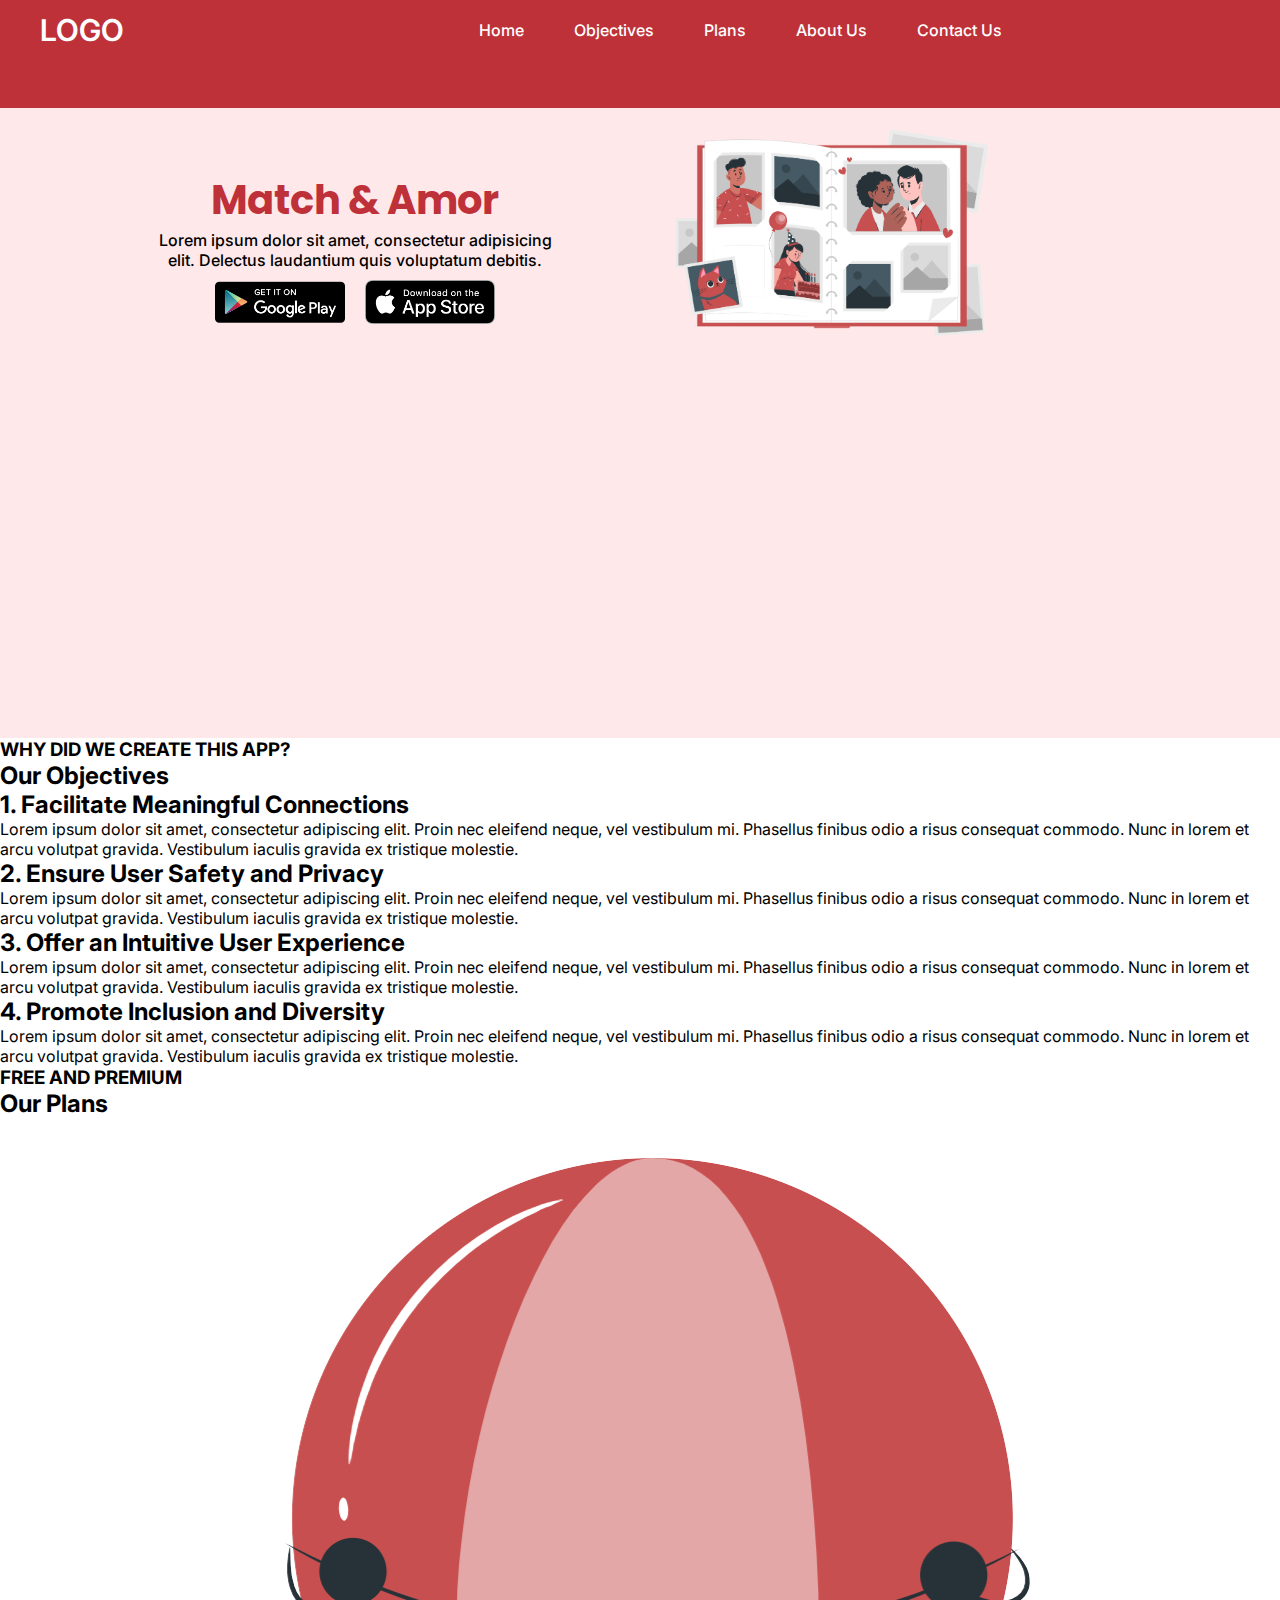
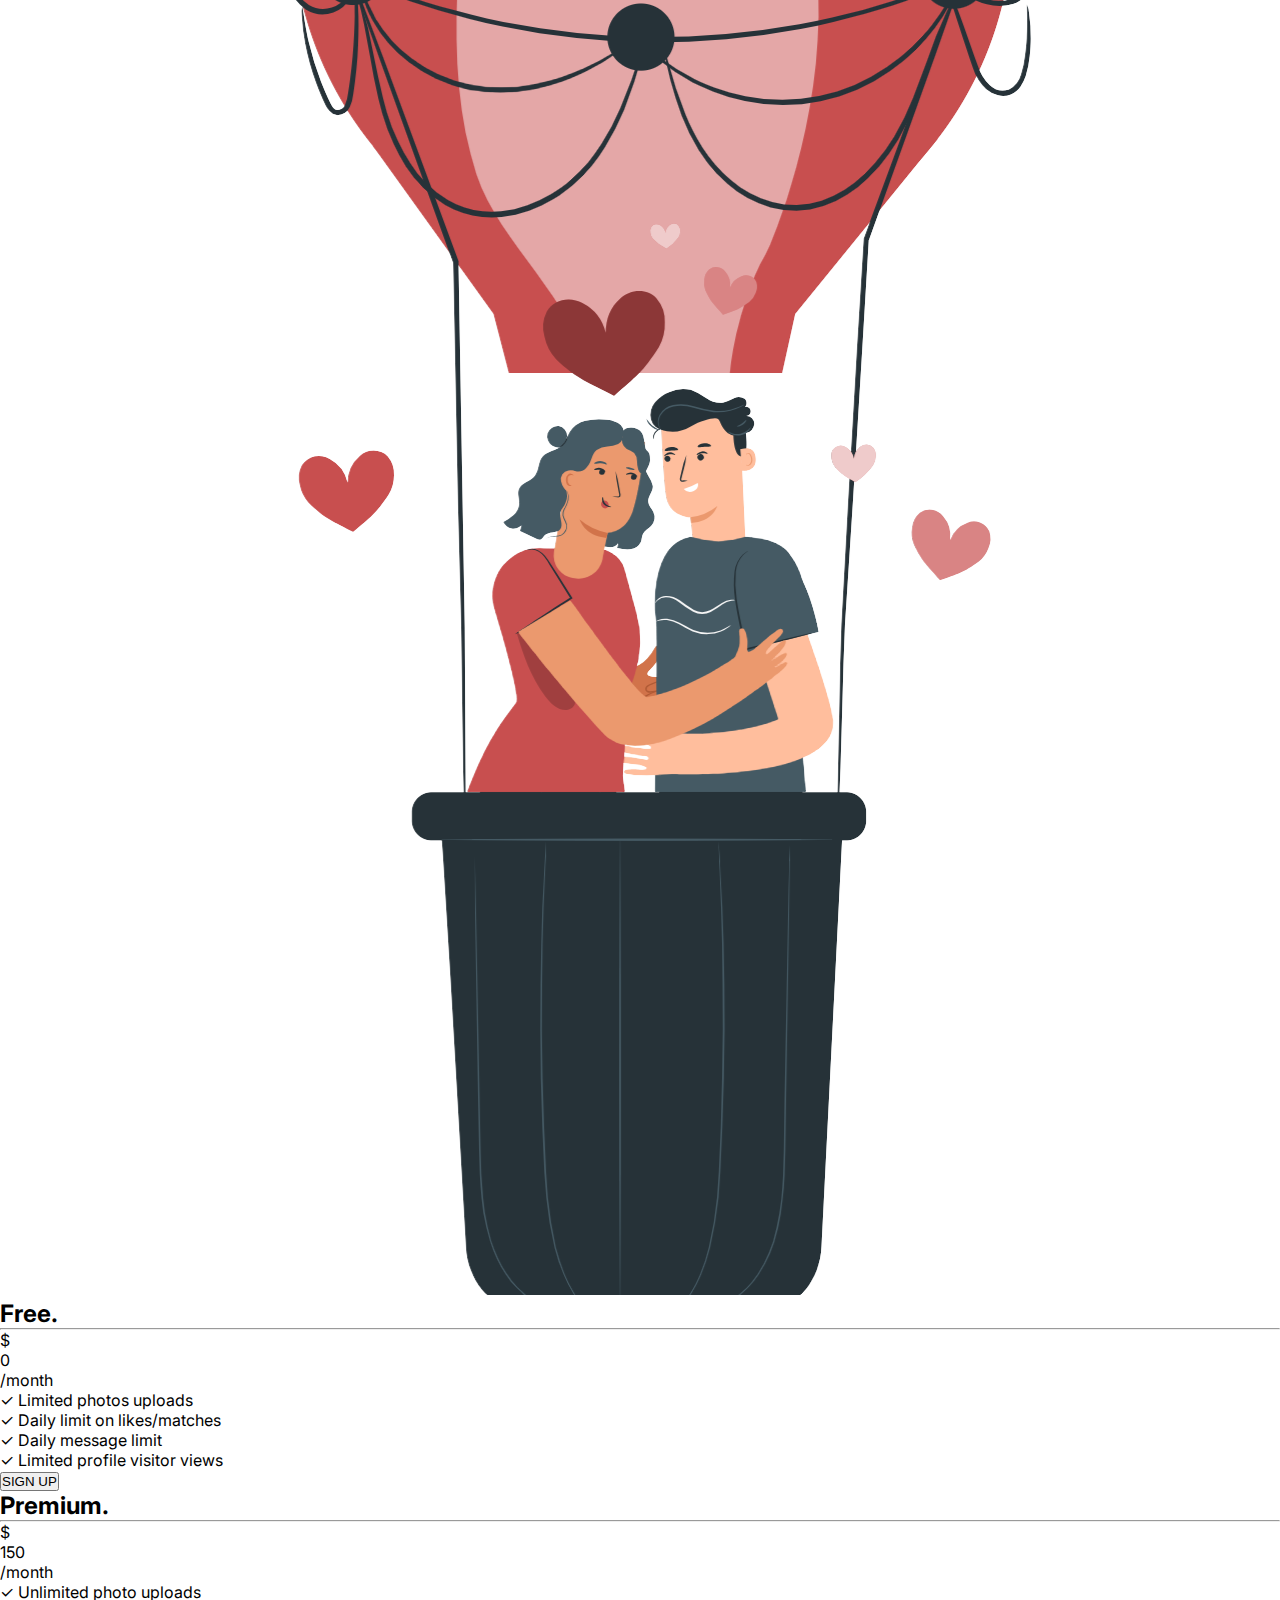
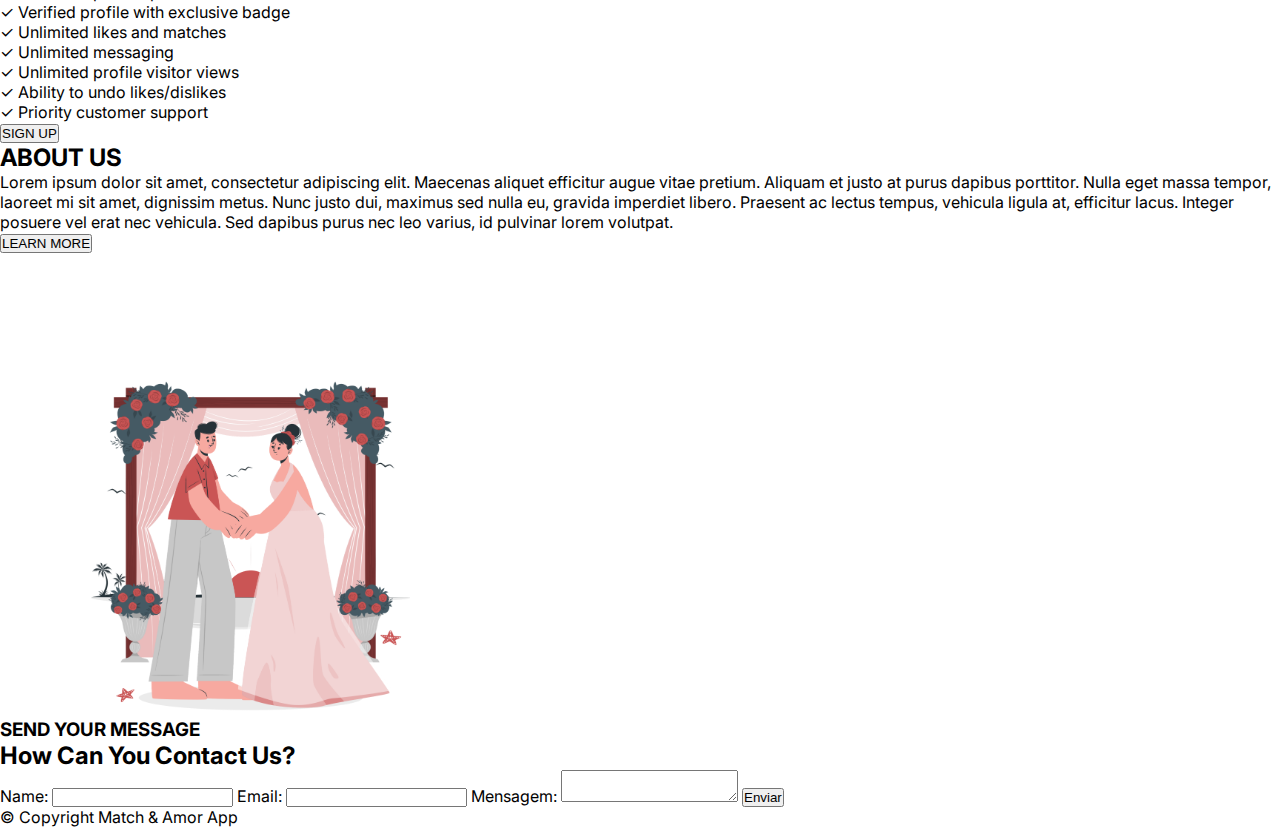
==== indexofc.html @ 64251217 "first commit" ====
<!DOCTYPE html>
<html lang="en">
<head>
    <meta charset="UTF-8">
    <meta name="viewport" content="width=device-width, initial-scale=1.0">
    <link rel="stylesheet" href="styleofc.css">
    <title>Match & Amor Website App</title>
</head>
<body>
    <header>
        <nav>
            <a class="logo" href="#">LOGO</a>

            <div class="nav-menu">
                <ul>
                    <li><a href="#home">Home</a></li>
                    <li><a href="#objectives">Objectives</a></li>
                    <li><a href="#plans">Plans</a></li>
                    <li><a href="#about">About Us</a></li>
                    <li><a href="#contact">Contact Us</a></li>
                </ul>
            </div>
        </nav>
    </header>

    <main>
        <section id="home">
            <div class="container-home">
                <div class="home-box">
                    <div class="box-left">
                        <h1>Match & Amor</h1>
                        <p>Lorem ipsum dolor sit amet, consectetur adipisicing elit. Delectus laudantium quis voluptatum debitis.</p>
                        <div class="container-stores">
                            <img src="assets/512x512.png">
                            <img src="assets/ios.png">
                        </div>
                    </div>
                    <div class="img-right">
                        <img src="assets/Photo album-cuate.png">
                    </div>
                </div>
            </div>
        </section>

        <section id="objectives">
            <div class="title-section">
                <h3>WHY DID WE CREATE THIS APP?</h3>
                <h2>Our Objectives</h2>
            </div>

            <div class="container-objectives">
                <div class="box">
                    <div class="box-objective">
                        <h2>1. Facilitate Meaningful Connections</h2>
                        <p>Lorem ipsum dolor sit amet, consectetur adipiscing elit. Proin nec eleifend neque, vel vestibulum mi. Phasellus finibus odio a risus consequat commodo. Nunc in lorem et arcu volutpat gravida. Vestibulum iaculis gravida ex tristique molestie.</p>
                    </div>
                    <div class="box">
                        <h2>2. Ensure User Safety and Privacy</h2>
                        <p>Lorem ipsum dolor sit amet, consectetur adipiscing elit. Proin nec eleifend neque, vel vestibulum mi. Phasellus finibus odio a risus consequat commodo. Nunc in lorem et arcu volutpat gravida. Vestibulum iaculis gravida ex tristique molestie.
                        </p>
                    </div>
                </div>
                <div class="box">
                    <div class="box-objctv">
                        <h2>3. Offer an Intuitive User Experience</h2>
                        <p>Lorem ipsum dolor sit amet, consectetur adipiscing elit. Proin nec eleifend neque, vel vestibulum mi. Phasellus finibus odio a risus consequat commodo. Nunc in lorem et arcu volutpat gravida. Vestibulum iaculis gravida ex tristique molestie.</p>
                    </div>
                    <div class="box">
                        <h2>4. Promote Inclusion and Diversity</h2>
                        <p>Lorem ipsum dolor sit amet, consectetur adipiscing elit. Proin nec eleifend neque, vel vestibulum mi. Phasellus finibus odio a risus consequat commodo. Nunc in lorem et arcu volutpat gravida. Vestibulum iaculis gravida ex tristique molestie.</p>
                    </div>
                </div>
            </div>
        </section>

        <section id="plans">
            <div class="title-section">
                <h3>FREE AND PREMIUM</h3>
                <h2>Our Plans</h2>
            </div>

            <img src="assets/Love is in the air-pana.png">

            <div class="container-plans">
                <div class="plan">
                    <h2>Free.</h2>
                    <hr>

                    <div class="plan-price">
                        <p>$</p>
                        <p>0</p>
                        <p>/month</p>
                    </div>

                    <div class="plan-benefits">
                        <p><span>✓ </span>Limited photos uploads</p>
                        <p><span>✓ </span>Daily limit on likes/matches</p>
                        <p><span>✓ </span>Daily message limit</p>
                        <p><span>✓ </span>Limited profile visitor views</p>
                    </div>

                    <button type="submit">SIGN UP</button>
                </div>

                <div class="plan">
                    <h2>Premium.</h2>
                    <hr>

                    <div class="plan-price">
                        <p>$</p>
                        <p>150</p>
                        <p>/month</p>
                    </div>

                    <div class="plan-benefits">
                        <p><span>✓ </span>Unlimited photo uploads</p>
                        <p><span>✓ </span>Verified profile with exclusive badge</p>
                        <p><span>✓ </span>Unlimited likes and matches</p>
                        <p><span>✓ </span>Unlimited messaging</p>
                        <p><span>✓ </span>Unlimited profile visitor views</p>
                        <p><span>✓ </span>Ability to undo likes/dislikes</p>
                        <p><span>✓ </span>Priority customer support</p>
                    </div>

                    <button type="submit">SIGN UP</button>
                </div>
            </div>
        </section>

        <section id="about">
            <div class="box-leff">
                <h2>ABOUT US</h2>
                <p>Lorem ipsum dolor sit amet, consectetur adipiscing elit. Maecenas aliquet efficitur augue vitae pretium. Aliquam et justo at purus dapibus porttitor. Nulla eget massa tempor, laoreet mi sit amet, dignissim metus. Nunc justo dui, maximus sed nulla eu, gravida imperdiet libero. Praesent ac lectus tempus, vehicula ligula at, efficitur lacus. Integer posuere vel erat nec vehicula. Sed dapibus purus nec leo varius, id pulvinar lorem volutpat.</p>
                <button type="submit">LEARN MORE</button>
            </div>

            <div class="img-right">
                <img src="assets/Beach wedding-cuate.png">
            </div>
        </section>

        <section id="contact">
            <div class="title-section">
                <h3>SEND YOUR MESSAGE</h3>
                <h2>How Can You Contact Us?</h2>
            </div>

            <div class="container-form">
                <form>
                    <label for="name">Name:</label>
                    <input type="text" id="name" name="name" required>
                    <label for="email">Email:</label>
                    <input type="email" id="email" name="email" required>
                    <label for="message">Mensagem:</label>
                    <textarea id="message" name="message" required></textarea>
                    <button type="submit">Enviar</button>
                </form>
            </div>
        </section>
    </main>

    <footer>
        <p>© Copyright Match & Amor App</p>
    </footer>

    <script src="script.js"></script>
</body>
</html>
---- styleofc.css ----
@import url(https://fonts.googleapis.com/css?family=Poppins:100,100italic,200,200italic,300,300italic,regular,italic,500,500italic,600,600italic,700,700italic,800,800italic,900,900italic);
@import url(https://fonts.googleapis.com/css?family=Inter:100,200,300,regular,500,600,700,800,900);

:root {
    --destaque: #BE3139;
    --background-white: #fff;
    --background-red-soft: #FFE8EA;
    --input: #F5F5F5;
}

* {
    margin: 0;
    padding: 0;
    box-sizing: border-box;
    scroll-behavior: smooth;
    list-style: none;
    text-decoration: none;
}

body {
    background: var(--background-white);
    font-family: "Inter", sans-serif;
}

/* MENU*/
header {
    position: fixed;
    width: 100%;
    background: var(--destaque);
}

nav {
    display: flex;
    height: 12vh;
}

nav > .logo, nav > .logo:link, nav > .logo:visited {
    font-size: 30px;
    font-weight: 600;
    color: #fff;
    position: relative;
    margin-top: 12px;
    margin-left: 40px;
}

.nav-menu {
    margin-left: 350px;
    margin-top: 20px;
}

.nav-menu > ul {
    display: flex;
    gap: 40px;
}

.nav-menu > ul > li > a {
    position: relative;
    font-size: 16px;
    font-weight: 500;
    color: white;
    padding: 0 5px;
}

.nav-menu > ul > li > a::after{
    content: "";
    width: 0;
    height: 3px;
    background: var(--background-white);
    position: absolute;
    bottom: -4px;
    left: 0;
    transition: 0.5s;
    border-radius: 5PX;
}

.nav-menu > ul > li > a:hover::after{
    width: 100%;
}


/* HOME */
.container-home {
    background: var(--background-red-soft);
    height: 82vh;
}

.home-box {
    display: flex;
    gap: 20px;
    align-items: center;
}

.box-left {
    width: 560px;
    padding: 150px 0 0 150px;
}

.box-left h1 {
    font-family: "Poppins", sans-serif;
    font-size: 40px;
    color: var(--destaque);
    text-align: center;
}

.box-left > p {
    font-size: 16px;
    font-weight: 500;
    text-align: center;
}

.container-stores {
    display: flex;
    align-items: center;
    justify-content: center;
    margin-top: 10px;
    gap: 20px;
}

.container-stores > img {
    width: 130px;
    align-items: center;
    justify-content: center;
}

.img-right {
    padding: 125px 0 0 90px;
}

.img-right > img {
    width: 320px;
}

/* OBJECTIVES */
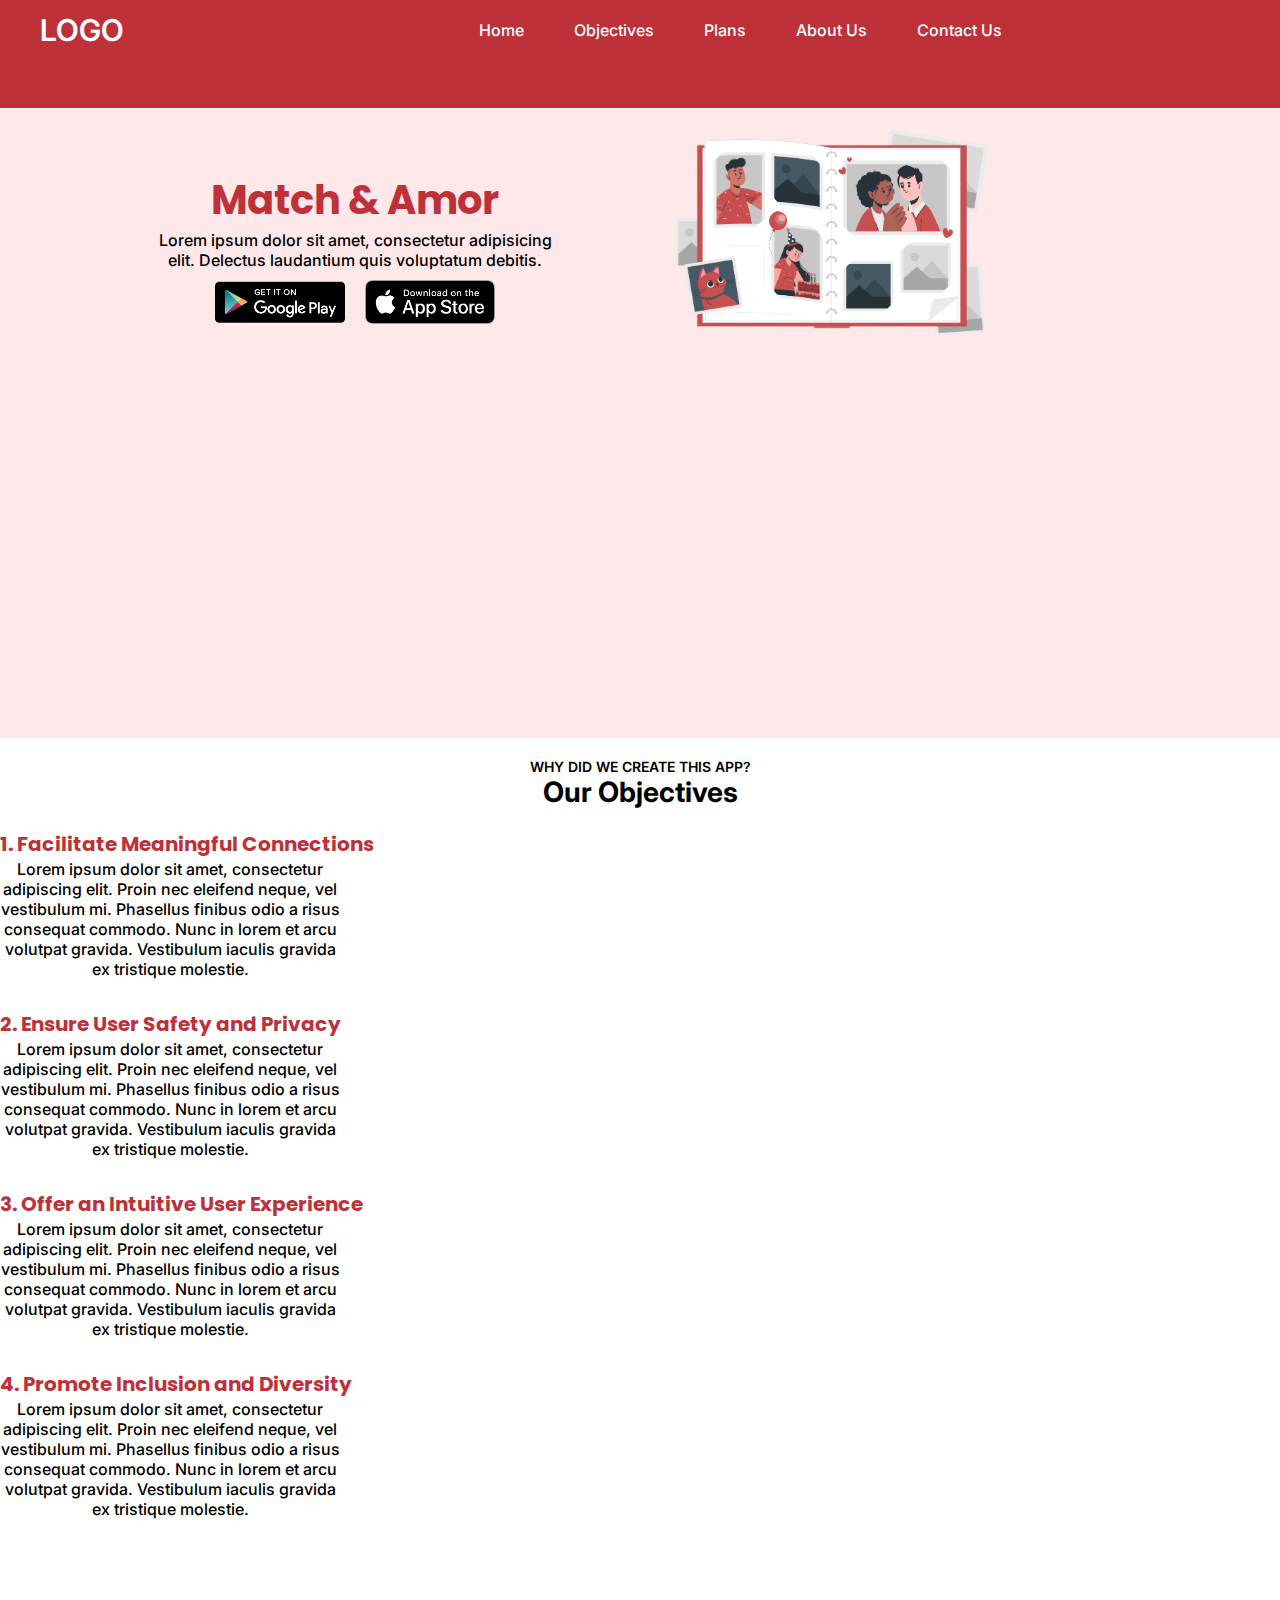
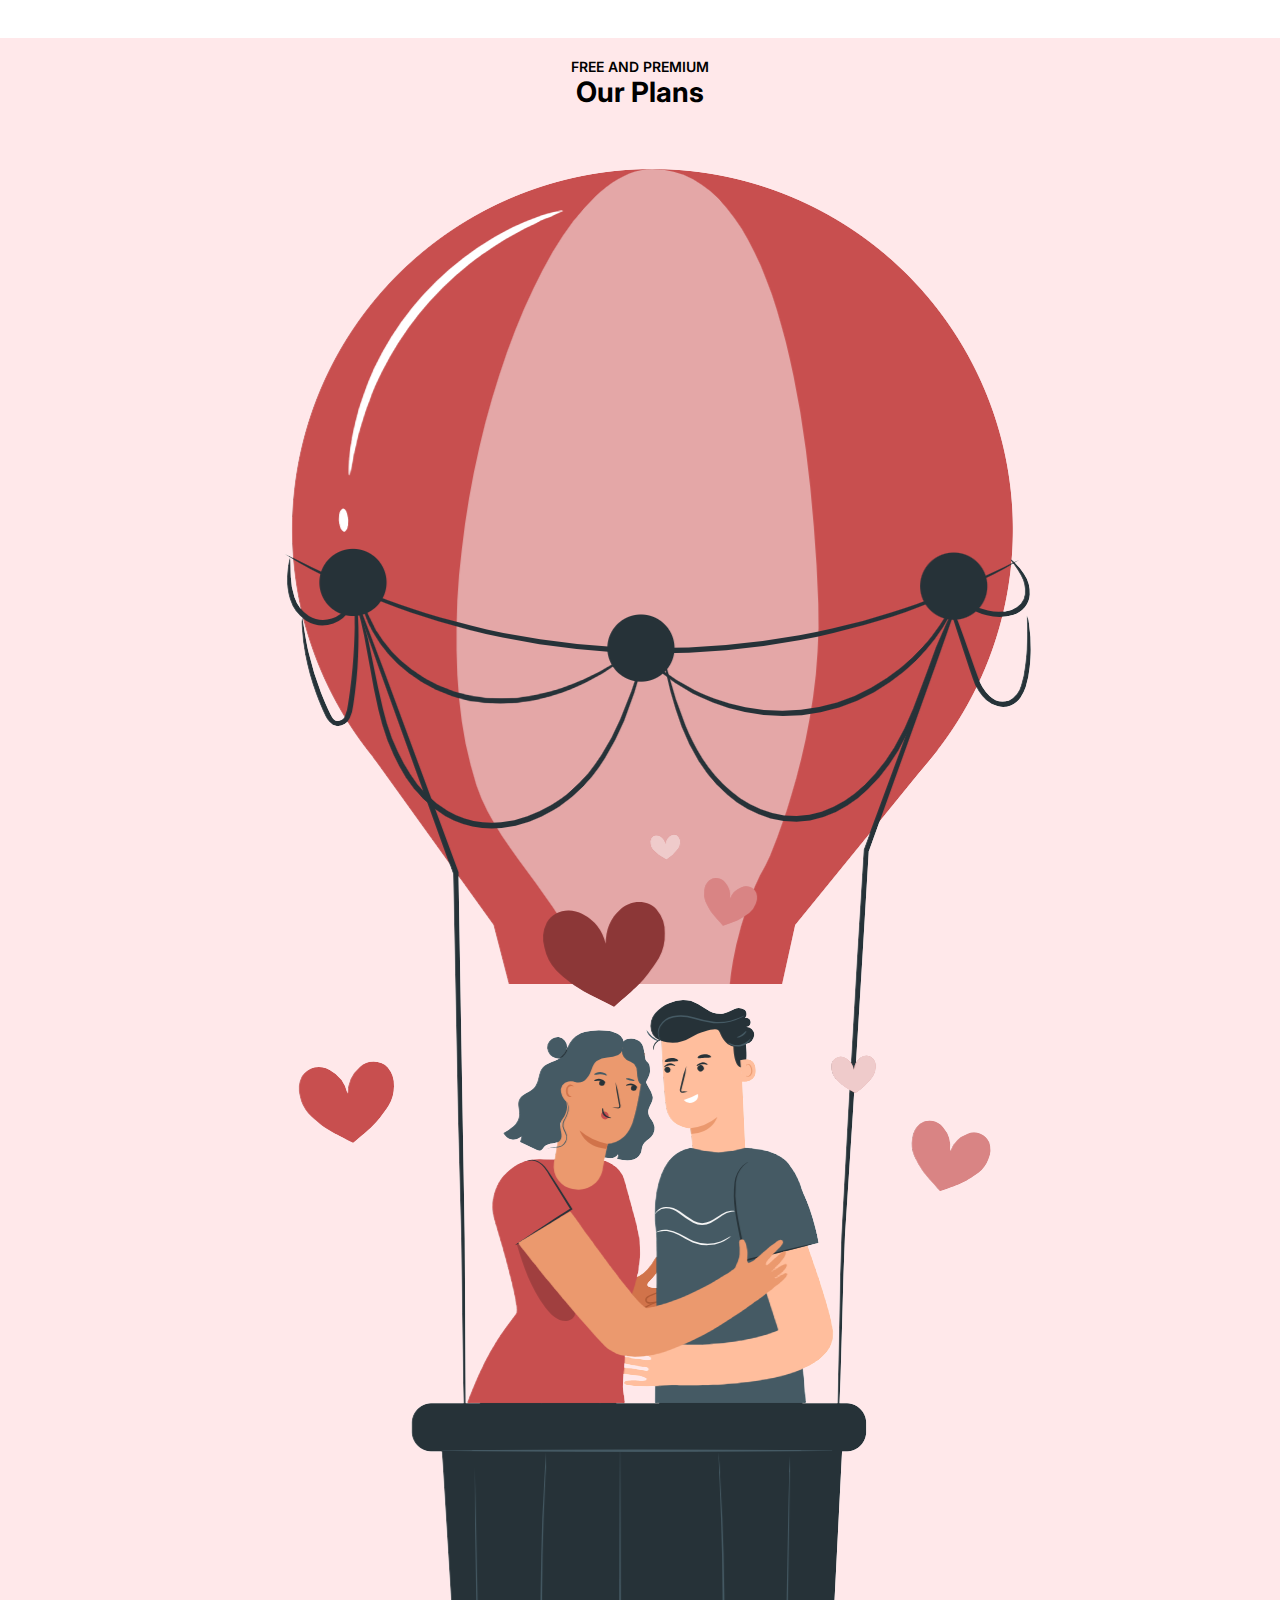
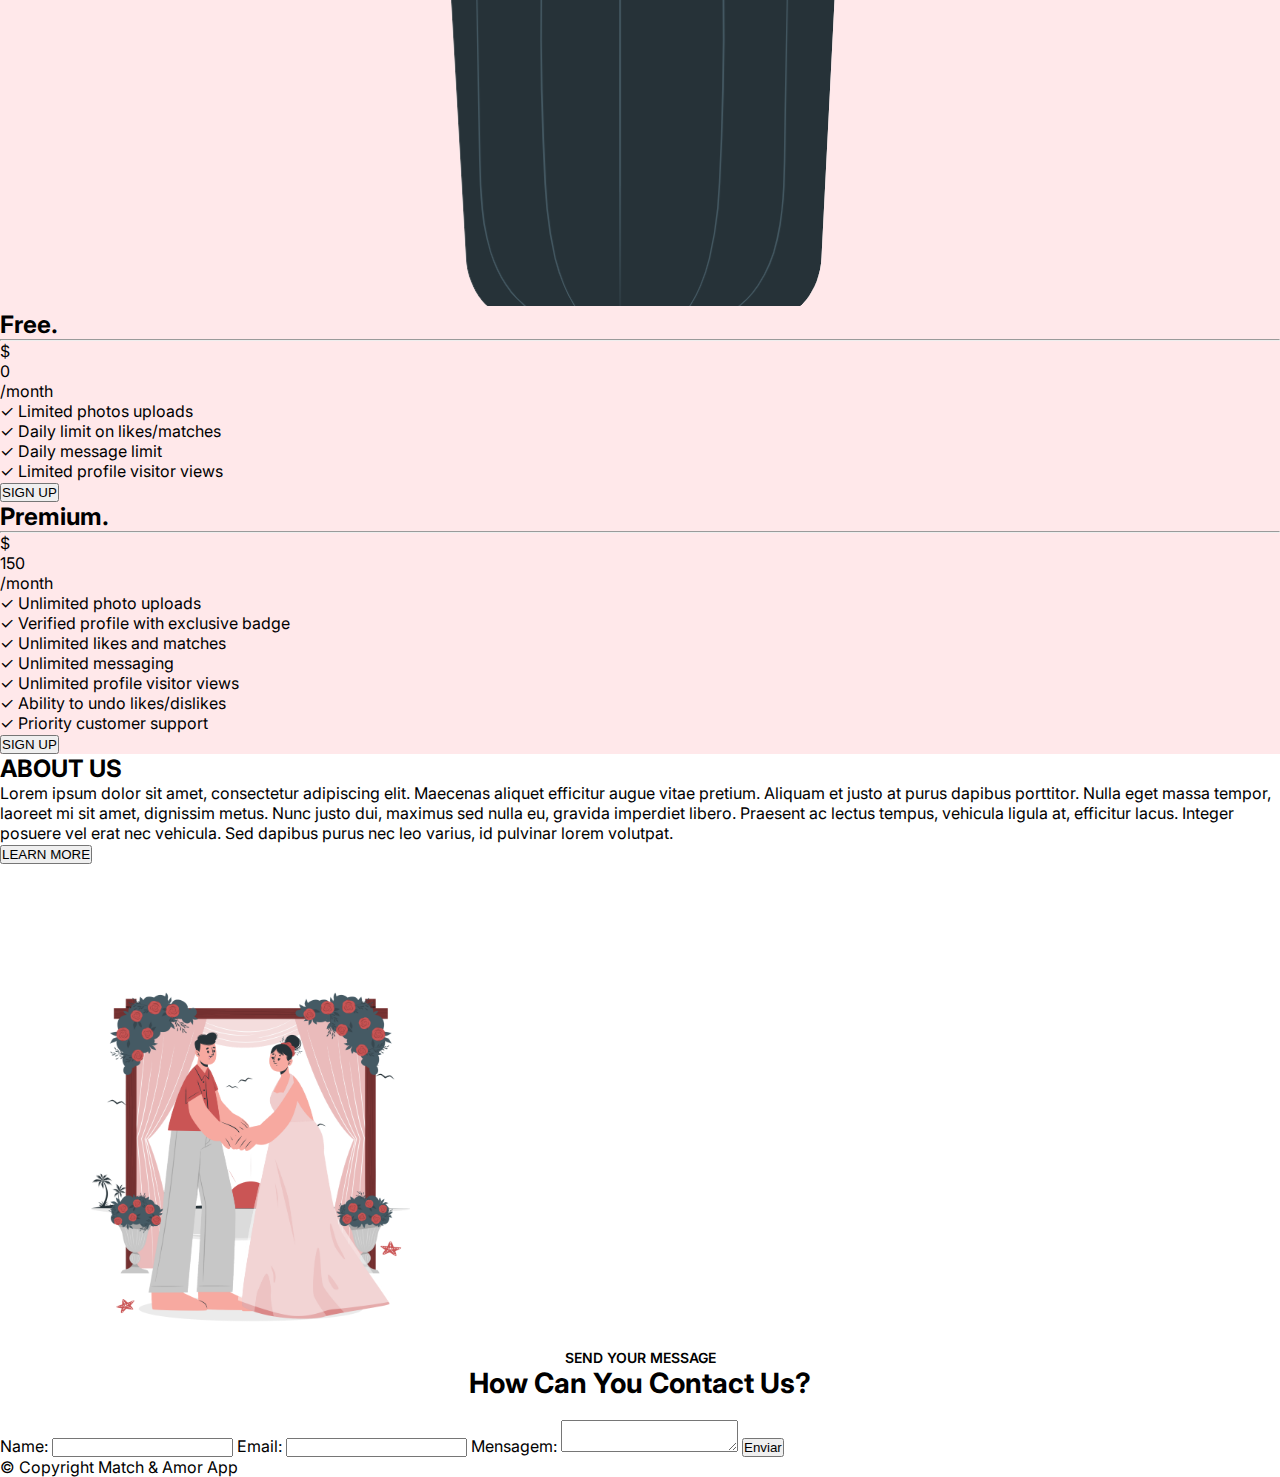
==== commit d2cd08f9: "commit" ====
--- a/indexofc.html
+++ b/indexofc.html
@@ -54,18 +54,18 @@
                         <h2>1. Facilitate Meaningful Connections</h2>
                         <p>Lorem ipsum dolor sit amet, consectetur adipiscing elit. Proin nec eleifend neque, vel vestibulum mi. Phasellus finibus odio a risus consequat commodo. Nunc in lorem et arcu volutpat gravida. Vestibulum iaculis gravida ex tristique molestie.</p>
                     </div>
-                    <div class="box">
+                    <div class="box-objective">
                         <h2>2. Ensure User Safety and Privacy</h2>
                         <p>Lorem ipsum dolor sit amet, consectetur adipiscing elit. Proin nec eleifend neque, vel vestibulum mi. Phasellus finibus odio a risus consequat commodo. Nunc in lorem et arcu volutpat gravida. Vestibulum iaculis gravida ex tristique molestie.
                         </p>
                     </div>
                 </div>
                 <div class="box">
-                    <div class="box-objctv">
+                    <div class="box-objective">
                         <h2>3. Offer an Intuitive User Experience</h2>
                         <p>Lorem ipsum dolor sit amet, consectetur adipiscing elit. Proin nec eleifend neque, vel vestibulum mi. Phasellus finibus odio a risus consequat commodo. Nunc in lorem et arcu volutpat gravida. Vestibulum iaculis gravida ex tristique molestie.</p>
                     </div>
-                    <div class="box">
+                    <div class="box-objective">
                         <h2>4. Promote Inclusion and Diversity</h2>
                         <p>Lorem ipsum dolor sit amet, consectetur adipiscing elit. Proin nec eleifend neque, vel vestibulum mi. Phasellus finibus odio a risus consequat commodo. Nunc in lorem et arcu volutpat gravida. Vestibulum iaculis gravida ex tristique molestie.</p>
                     </div>
--- a/styleofc.css
+++ b/styleofc.css
@@ -131,3 +131,45 @@
 }
 
 /* OBJECTIVES */
+#objectives {
+    height: 100vh;
+}
+
+.title-section {
+    padding:20px;
+}
+
+.title-section > h3 {
+    font-size: 14px;
+    font-weight: 600;
+    text-align: center;
+}
+
+.title-section > h2 {
+    font-size: 28px;
+    font-weight: 700;
+    text-align: center;
+}
+
+.box-objective {
+    width: 900px;
+    padding: 0 0 30px 0;
+}
+
+.box-objective > h2 {
+    font-family: "Poppins", sans-serif;
+    font-size: 20px;
+    font-weight: 700;
+    color: var(--destaque);
+}
+
+.box-objective > p {
+    font-size: 16px;
+    font-weight: 500;
+    text-align: center;
+    width: 340px;
+}
+
+#plans {
+    background: var(--background-red-soft);
+}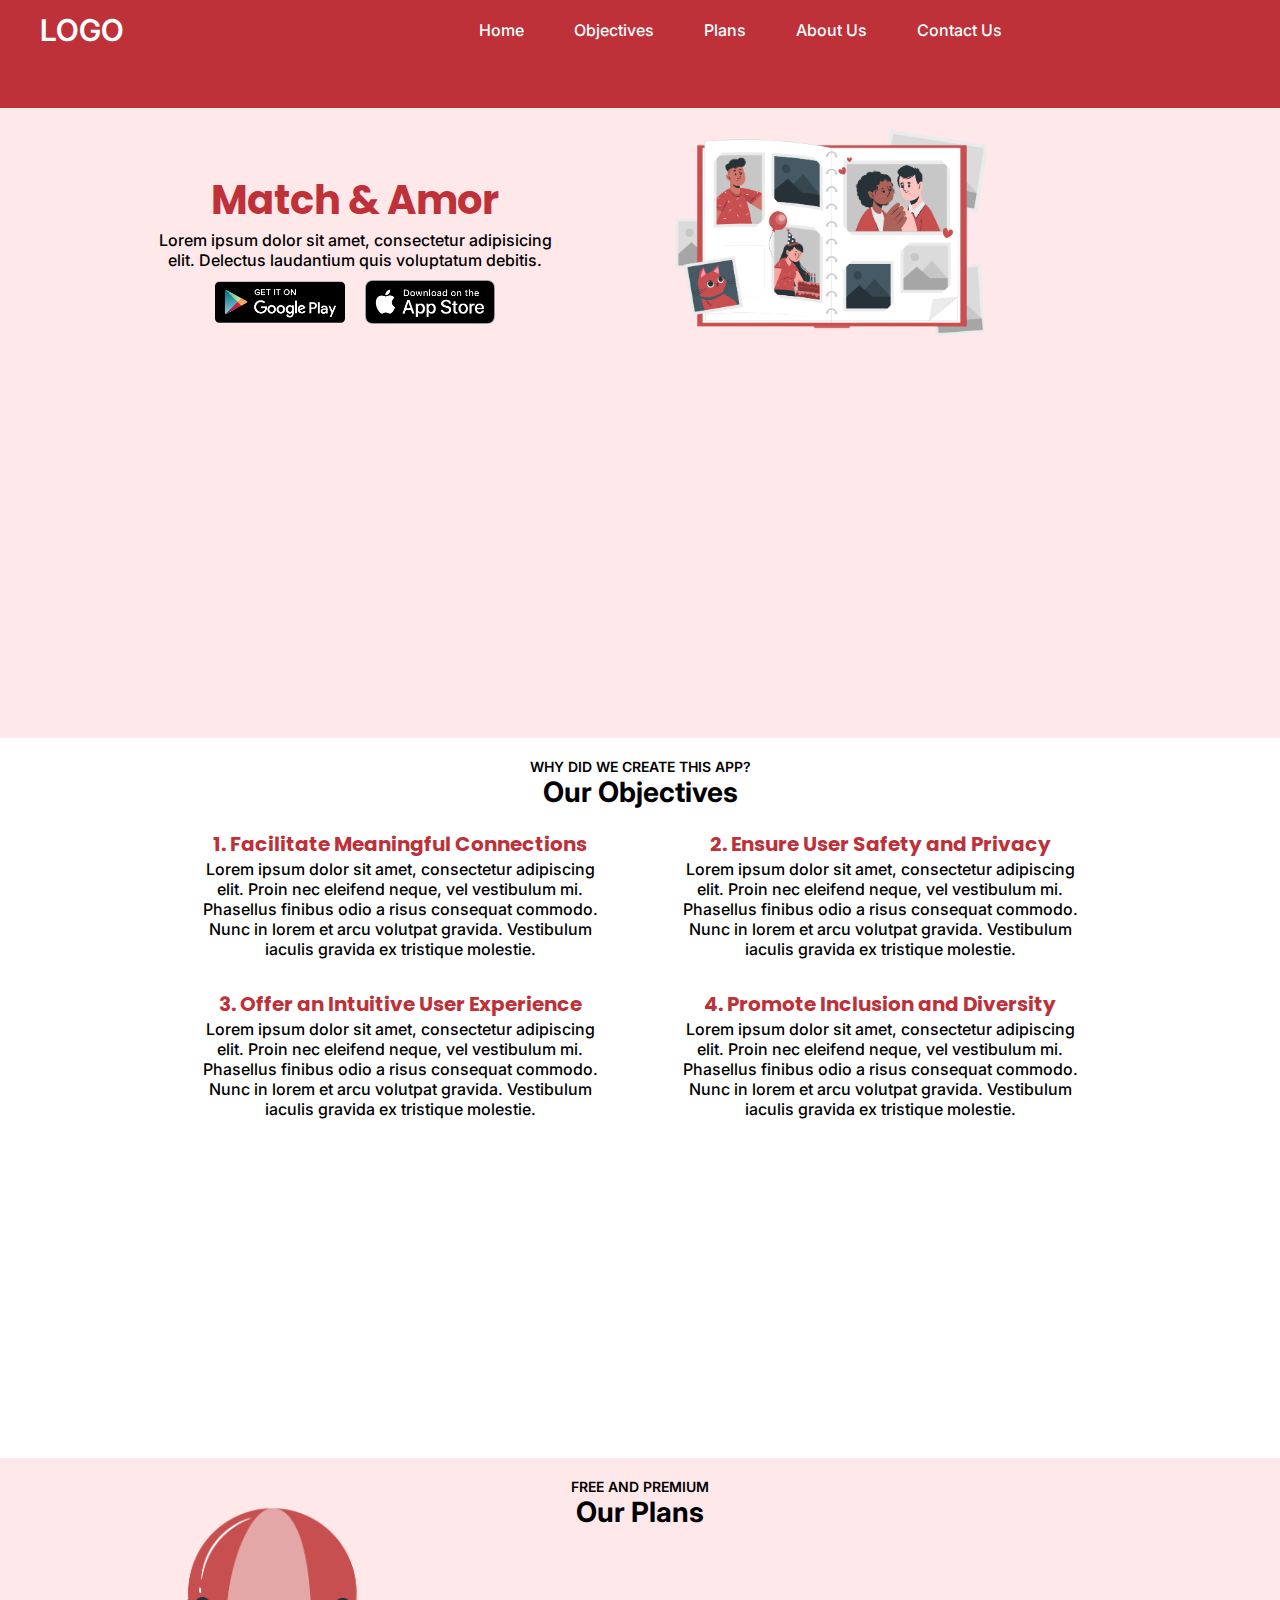
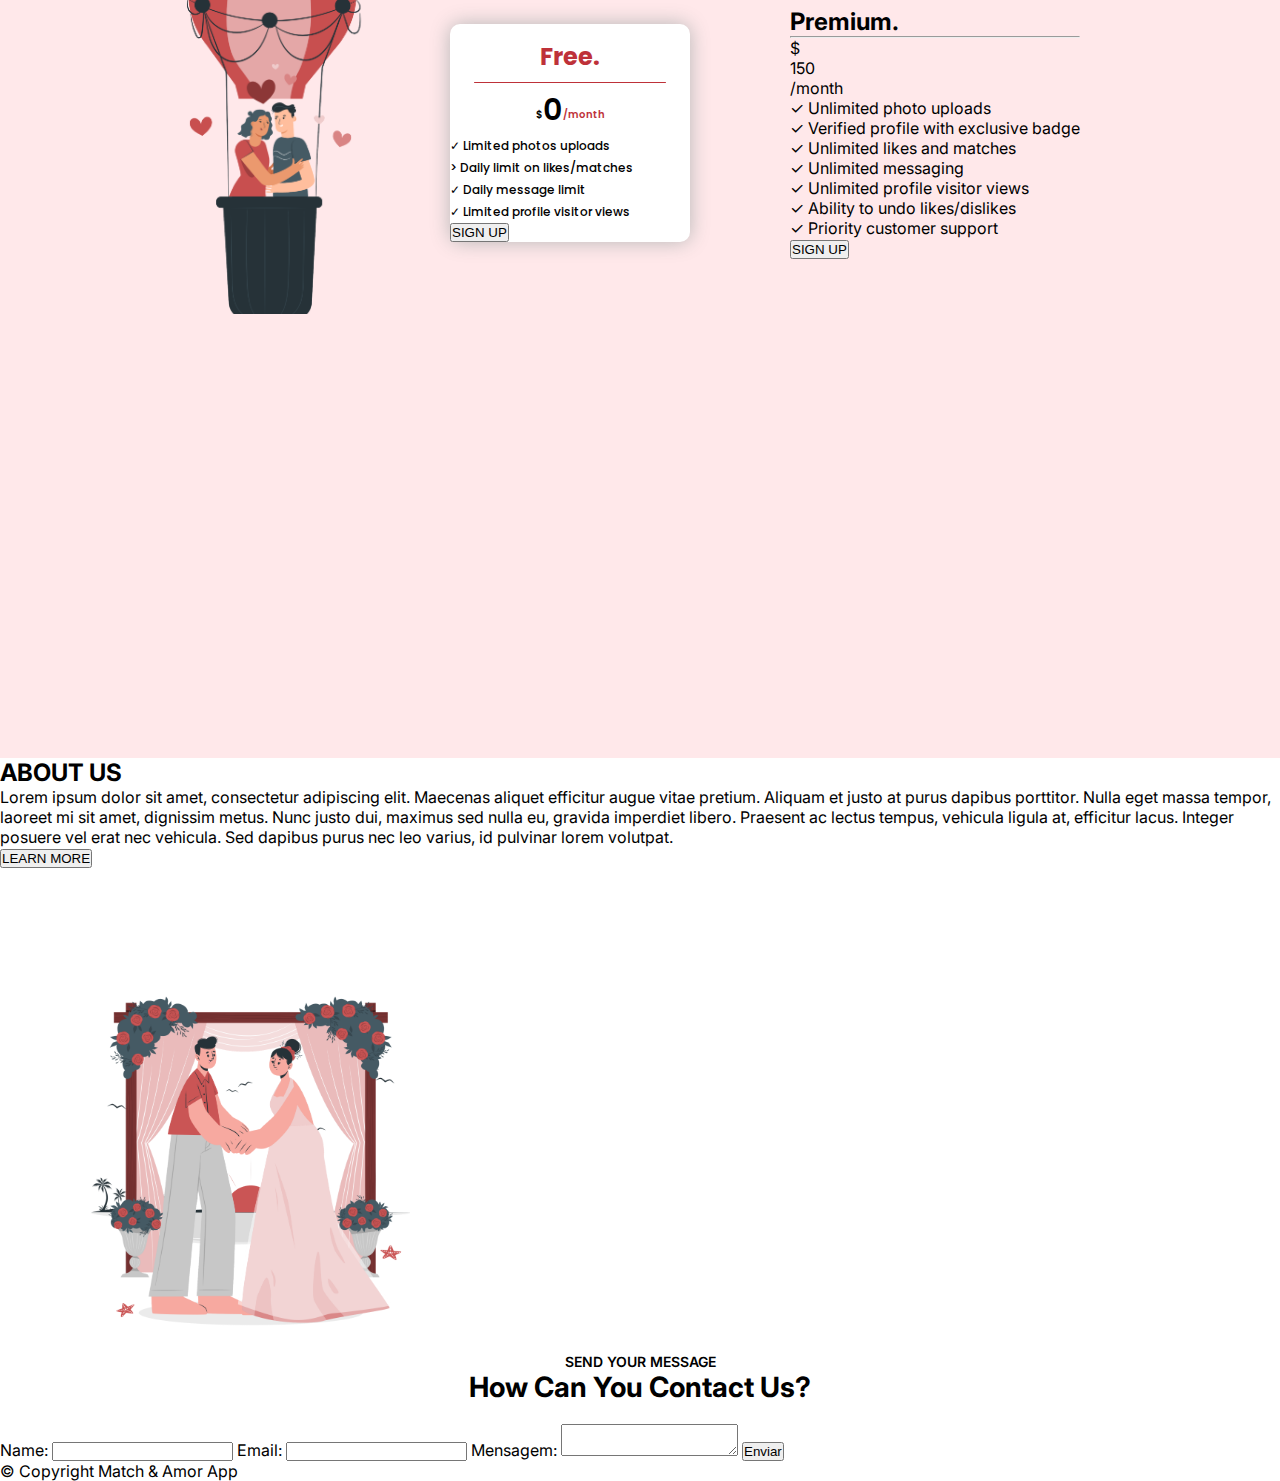
==== commit bbdc37aa: "commit" ====
--- a/indexofc.html
+++ b/indexofc.html
@@ -55,14 +55,14 @@
                         <p>Lorem ipsum dolor sit amet, consectetur adipiscing elit. Proin nec eleifend neque, vel vestibulum mi. Phasellus finibus odio a risus consequat commodo. Nunc in lorem et arcu volutpat gravida. Vestibulum iaculis gravida ex tristique molestie.</p>
                     </div>
                     <div class="box-objective">
-                        <h2>2. Ensure User Safety and Privacy</h2>
+                        <h2>3. Offer an Intuitive User Experience</h2>
                         <p>Lorem ipsum dolor sit amet, consectetur adipiscing elit. Proin nec eleifend neque, vel vestibulum mi. Phasellus finibus odio a risus consequat commodo. Nunc in lorem et arcu volutpat gravida. Vestibulum iaculis gravida ex tristique molestie.
                         </p>
                     </div>
                 </div>
-                <div class="box">
+                <div class="box box-space">
                     <div class="box-objective">
-                        <h2>3. Offer an Intuitive User Experience</h2>
+                        <h2>2. Ensure User Safety and Privacy</h2>
                         <p>Lorem ipsum dolor sit amet, consectetur adipiscing elit. Proin nec eleifend neque, vel vestibulum mi. Phasellus finibus odio a risus consequat commodo. Nunc in lorem et arcu volutpat gravida. Vestibulum iaculis gravida ex tristique molestie.</p>
                     </div>
                     <div class="box-objective">
@@ -79,50 +79,54 @@
                 <h2>Our Plans</h2>
             </div>
 
-            <img src="assets/Love is in the air-pana.png">
+            <div class="container-img-price">
+                <div class="img-plans">
+                    <img src="assets/Love is in the air-pana.png">
+                </div>
 
-            <div class="container-plans">
-                <div class="plan">
-                    <h2>Free.</h2>
-                    <hr>
+                <div class="container-plans">
+                    <div class="plans">
+                        <h2>Free.</h2>
+                        <hr>
 
-                    <div class="plan-price">
-                        <p>$</p>
-                        <p>0</p>
-                        <p>/month</p>
+                        <div class="plans-price">
+                            <p class="text-small">$</p>
+                            <p class="text-big">0</p>
+                            <p class="text-small text-red">/month</p>
+                        </div>
+
+                        <div class="plans-benefits">
+                            <p><span>&#10003; </span>Limited photos uploads</p>
+                            <p><span>> </span>Daily limit on likes/matches</p>
+                            <p><span>&#10003; </span>Daily message limit</p>
+                            <p><span>&#10003; </span>Limited profile visitor views</p>
+                        </div>
+
+                        <button type="submit">SIGN UP</button>
                     </div>
 
-                    <div class="plan-benefits">
-                        <p><span>✓ </span>Limited photos uploads</p>
-                        <p><span>✓ </span>Daily limit on likes/matches</p>
-                        <p><span>✓ </span>Daily message limit</p>
-                        <p><span>✓ </span>Limited profile visitor views</p>
+                    <div class="plan">
+                        <h2>Premium.</h2>
+                        <hr>
+
+                        <div class="plan-price">
+                            <p>$</p>
+                            <p>150</p>
+                            <p>/month</p>
+                        </div>
+
+                        <div class="plan-benefits">
+                            <p><span>✓ </span>Unlimited photo uploads</p>
+                            <p><span>✓ </span>Verified profile with exclusive badge</p>
+                            <p><span>✓ </span>Unlimited likes and matches</p>
+                            <p><span>✓ </span>Unlimited messaging</p>
+                            <p><span>✓ </span>Unlimited profile visitor views</p>
+                            <p><span>✓ </span>Ability to undo likes/dislikes</p>
+                            <p><span>✓ </span>Priority customer support</p>
+                        </div>
+
+                        <button type="submit">SIGN UP</button>
                     </div>
-
-                    <button type="submit">SIGN UP</button>
-                </div>
-
-                <div class="plan">
-                    <h2>Premium.</h2>
-                    <hr>
-
-                    <div class="plan-price">
-                        <p>$</p>
-                        <p>150</p>
-                        <p>/month</p>
-                    </div>
-
-                    <div class="plan-benefits">
-                        <p><span>✓ </span>Unlimited photo uploads</p>
-                        <p><span>✓ </span>Verified profile with exclusive badge</p>
-                        <p><span>✓ </span>Unlimited likes and matches</p>
-                        <p><span>✓ </span>Unlimited messaging</p>
-                        <p><span>✓ </span>Unlimited profile visitor views</p>
-                        <p><span>✓ </span>Ability to undo likes/dislikes</p>
-                        <p><span>✓ </span>Priority customer support</p>
-                    </div>
-
-                    <button type="submit">SIGN UP</button>
                 </div>
             </div>
         </section>
--- a/styleofc.css
+++ b/styleofc.css
@@ -132,7 +132,7 @@
 
 /* OBJECTIVES */
 #objectives {
-    height: 100vh;
+    height: 80vh;
 }
 
 .title-section {
@@ -151,9 +151,25 @@
     text-align: center;
 }
 
+.container-objectives {
+    display: flex;
+    justify-content: center;
+    width: 100%;
+}
+
+.box {
+    display: flex;
+    flex-direction: column;
+    align-items: center; 
+}
+
 .box-objective {
-    width: 900px;
+    width: 400px;
     padding: 0 0 30px 0;
+}
+
+.box-space {
+    margin-left: 80px;
 }
 
 .box-objective > h2 {
@@ -161,15 +177,92 @@
     font-size: 20px;
     font-weight: 700;
     color: var(--destaque);
+    text-align: center;
 }
 
 .box-objective > p {
     font-size: 16px;
     font-weight: 500;
     text-align: center;
-    width: 340px;
-}
-
+}
+
+/* PLANS */
 #plans {
     background: var(--background-red-soft);
+    height: 100vh;
+}
+
+.container-img-price {
+    display: flex;
+    justify-content: center;
+    width: 100%;
+    gap: 30px;
+}
+
+.img-plans > img {
+    margin-top: -50px;
+    width: 300px;
+    margin-left: -80px;
+}
+
+.container-plans {
+    display: flex;
+    align-items: center;
+    gap: 100px;
+}
+
+.plans {
+    background: var(--background-white);
+    border-radius: 10px;
+    box-shadow: 0px 0px 20px #b7b7b7;
+    width: 240px;
+}
+
+.plans > h2 {
+    font-family: "Poppins", sans-serif;
+    color: var(--destaque);
+    text-align: center;
+    padding: 15px 0 8px;
+}
+
+.plans > hr {
+    border-color: var(--destaque);
+    border-style: solid;
+    border-radius: 1px;
+    border-width: 1px 0 0 0;
+    width: 80%;
+    margin: 0 auto;
+}
+
+.plans-price {
+    display: flex;
+    margin-top: 4px;
+    justify-content: center;
+    width: 100%;
+}
+
+.plans-price > .text-big {
+    font-family: "Poppins", sans-serif;
+    font-size: 30px;
+    font-weight: 600;
+}
+
+.plans-price > .text-small {
+    font-family: "Poppins", sans-serif;
+    font-size: 10px;
+    font-weight: 600;
+    margin-top: 20px;
+}
+
+.plans-price > .text-red {
+    color: var(--destaque);
+}
+
+.plans-benefits {}
+
+.plans-benefits > p {
+    font-family: "Poppins", sans-serif;
+    font-size: 12px;
+    font-weight: 500;
+    margin-top: 4px;
 }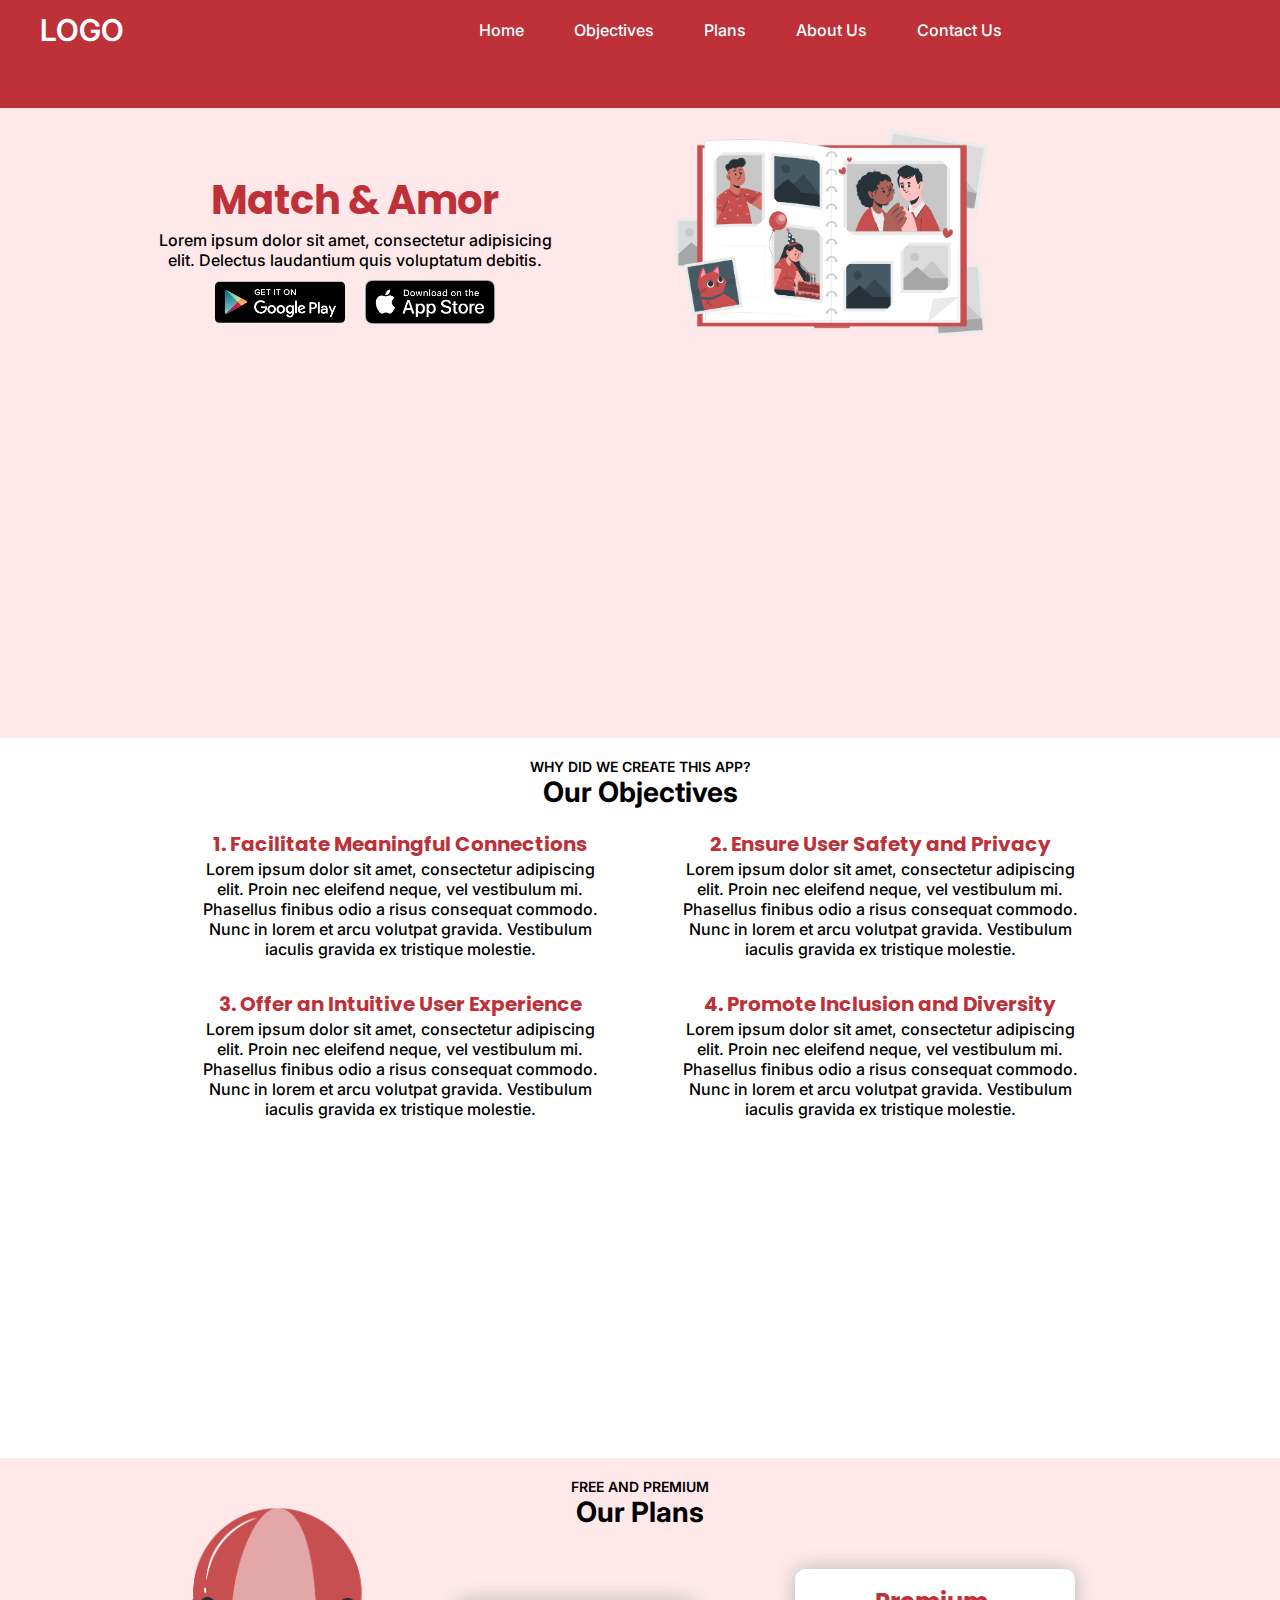
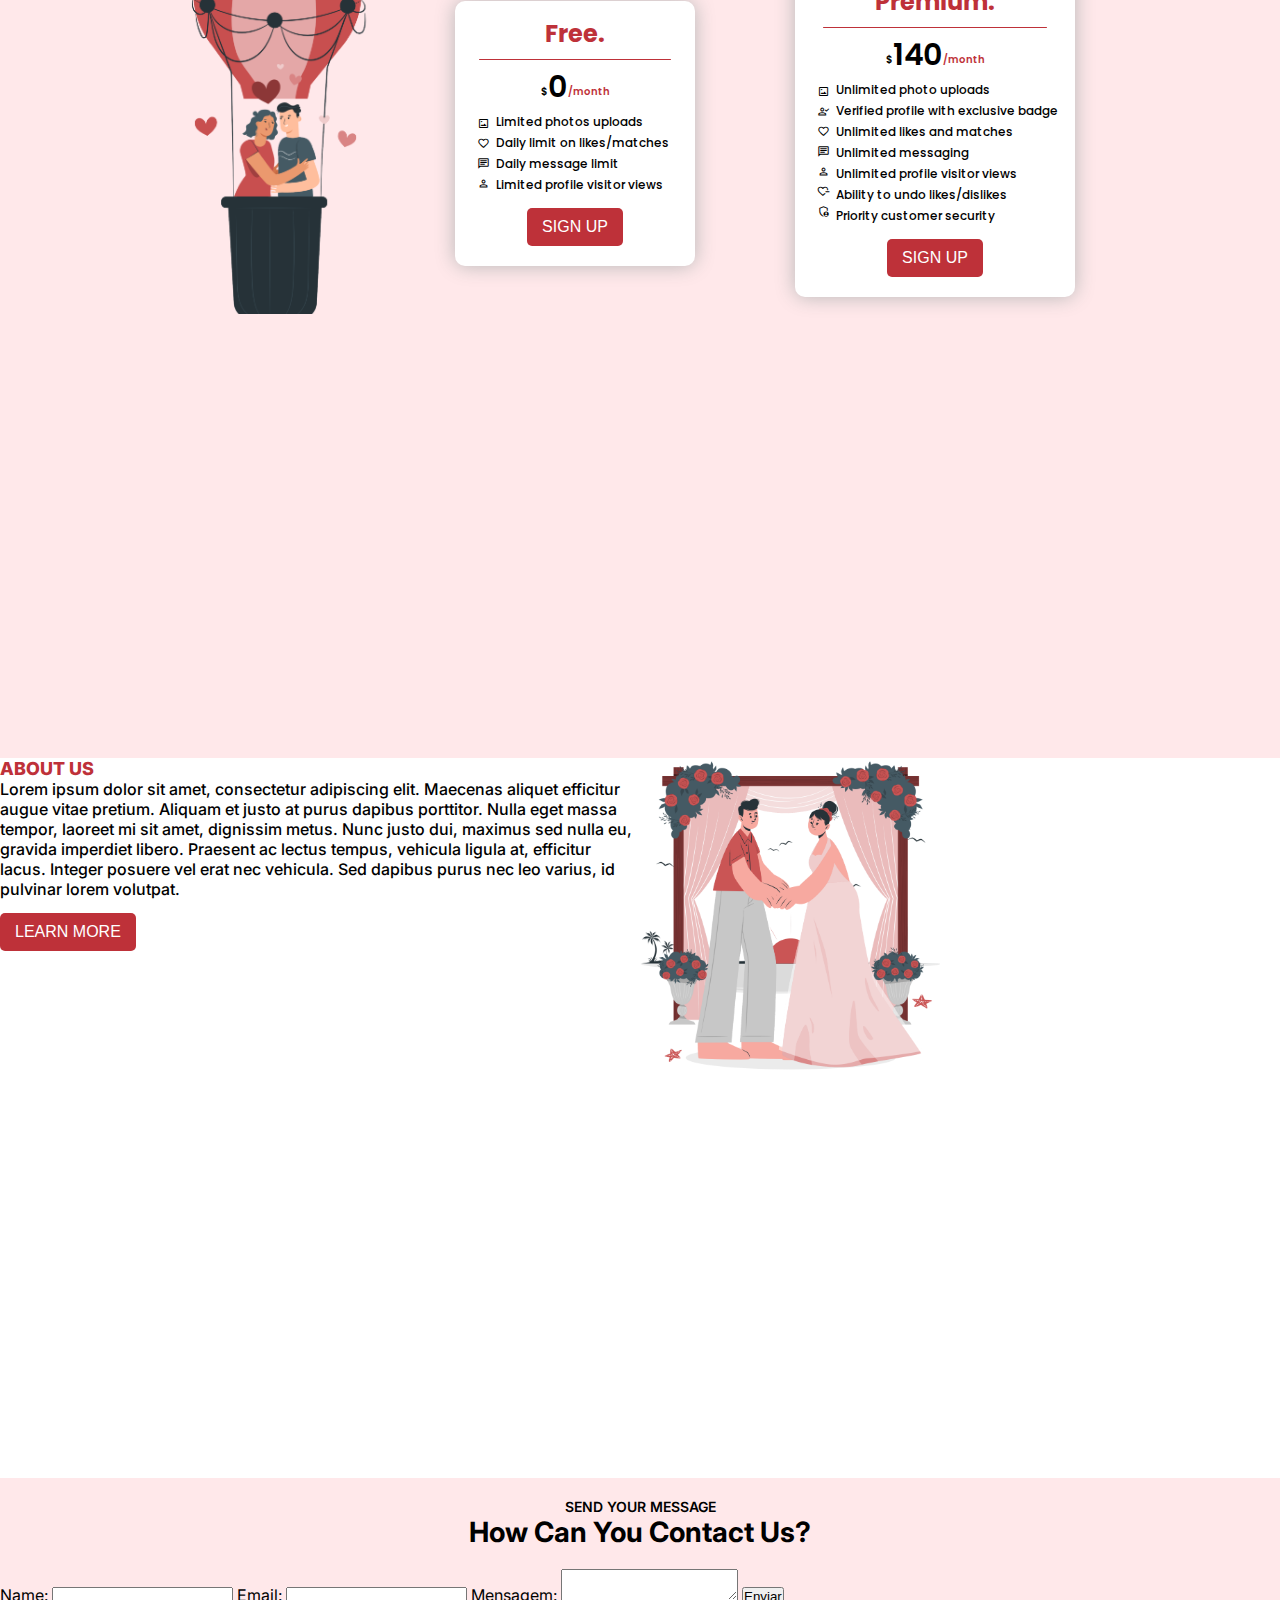
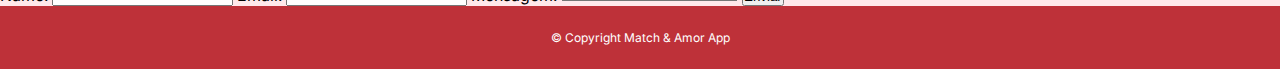
==== commit c438a43d: "commit" ====
--- a/indexofc.html
+++ b/indexofc.html
@@ -4,6 +4,8 @@
     <meta charset="UTF-8">
     <meta name="viewport" content="width=device-width, initial-scale=1.0">
     <link rel="stylesheet" href="styleofc.css">
+
+    <link rel="stylesheet" href="https://fonts.googleapis.com/css2?family=Material+Symbols+Outlined:opsz,wght,FILL,GRAD@24,400,0,0" />
     <title>Match & Amor Website App</title>
 </head>
 <body>
@@ -85,7 +87,7 @@
                 </div>
 
                 <div class="container-plans">
-                    <div class="plans">
+                    <div class="plans plan-free">
                         <h2>Free.</h2>
                         <hr>
 
@@ -96,50 +98,82 @@
                         </div>
 
                         <div class="plans-benefits">
-                            <p><span>&#10003; </span>Limited photos uploads</p>
-                            <p><span>> </span>Daily limit on likes/matches</p>
-                            <p><span>&#10003; </span>Daily message limit</p>
-                            <p><span>&#10003; </span>Limited profile visitor views</p>
-                        </div>
-
-                        <button type="submit">SIGN UP</button>
-                    </div>
-
-                    <div class="plan">
+                            <div class="container-benefits">
+                                <div class="container-draws">
+                                    <span class="material-symbols-outlined">imagesmode </span>
+                                    <span class="material-symbols-outlined">favorite</span>
+                                    <span class="material-symbols-outlined">chat</span>
+                                    <span class="material-symbols-outlined">person</span>
+                                </div>
+
+                                <div class="container-list">
+                                    <p>Limited photos uploads</p>
+                                    <p>Daily limit on likes/matches</p>
+                                    <p>Daily message limit</p>
+                                    <p>Limited profile visitor views</p>
+                                </div>
+                            </div>
+                        </div>
+
+                        <div class="plans-button">
+                            <button type="submit">SIGN UP</button>
+                        </div>
+                    </div>
+
+
+                    <div class="plans plan-premium">
                         <h2>Premium.</h2>
                         <hr>
 
-                        <div class="plan-price">
-                            <p>$</p>
-                            <p>150</p>
-                            <p>/month</p>
-                        </div>
-
-                        <div class="plan-benefits">
-                            <p><span>✓ </span>Unlimited photo uploads</p>
-                            <p><span>✓ </span>Verified profile with exclusive badge</p>
-                            <p><span>✓ </span>Unlimited likes and matches</p>
-                            <p><span>✓ </span>Unlimited messaging</p>
-                            <p><span>✓ </span>Unlimited profile visitor views</p>
-                            <p><span>✓ </span>Ability to undo likes/dislikes</p>
-                            <p><span>✓ </span>Priority customer support</p>
-                        </div>
-
-                        <button type="submit">SIGN UP</button>
+                        <div class="plans-price">
+                            <p class="text-small">$</p>
+                            <p class="text-big">140</p>
+                            <p class="text-small text-red">/month</p>
+                        </div>
+
+                        <div class="plans-benefits">
+                            <div class="container-benefits">
+                                <div class="container-draws">
+                                    <span class="material-symbols-outlined">imagesmode </span>
+                                    <span class="material-symbols-outlined">person_check</span>
+                                    <span class="material-symbols-outlined">favorite</span>
+                                    <span class="material-symbols-outlined">chat</span>
+                                    <span class="material-symbols-outlined">person</span>
+                                    <span class="material-symbols-outlined">heart_minus</span>
+                                    <span class="material-symbols-outlined">admin_panel_settings</span>
+                                </div>
+
+                                <div class="container-list">
+                                    <p>Unlimited photo uploads</p>
+                                    <p>Verified profile with exclusive badge</p>
+                                    <p>Unlimited likes and matches</p>
+                                    <p>Unlimited messaging</p>
+                                    <p>Unlimited profile visitor views</p>
+                                    <p>Ability to undo likes/dislikes</p>
+                                    <p>Priority customer security</p>
+                                </div>
+                            </div>
+                        </div>
+
+                        <div class="plans-button">
+                            <button type="submit">SIGN UP</button>
+                        </div>
                     </div>
                 </div>
             </div>
         </section>
 
         <section id="about">
-            <div class="box-leff">
-                <h2>ABOUT US</h2>
-                <p>Lorem ipsum dolor sit amet, consectetur adipiscing elit. Maecenas aliquet efficitur augue vitae pretium. Aliquam et justo at purus dapibus porttitor. Nulla eget massa tempor, laoreet mi sit amet, dignissim metus. Nunc justo dui, maximus sed nulla eu, gravida imperdiet libero. Praesent ac lectus tempus, vehicula ligula at, efficitur lacus. Integer posuere vel erat nec vehicula. Sed dapibus purus nec leo varius, id pulvinar lorem volutpat.</p>
-                <button type="submit">LEARN MORE</button>
-            </div>
-
-            <div class="img-right">
-                <img src="assets/Beach wedding-cuate.png">
+            <div class="container-about">
+                <div class="box-left">
+                    <h2>ABOUT US</h2>
+                    <p>Lorem ipsum dolor sit amet, consectetur adipiscing elit. Maecenas aliquet efficitur augue vitae pretium. Aliquam et justo at purus dapibus porttitor. Nulla eget massa tempor, laoreet mi sit amet, dignissim metus. Nunc justo dui, maximus sed nulla eu, gravida imperdiet libero. Praesent ac lectus tempus, vehicula ligula at, efficitur lacus. Integer posuere vel erat nec vehicula. Sed dapibus purus nec leo varius, id pulvinar lorem volutpat.</p>
+                    <button type="submit">LEARN MORE</button>
+                </div>
+
+                <div class="img-right">
+                    <img src="assets/Beach wedding-cuate.png">
+                </div>
             </div>
         </section>
 
--- a/styleofc.css
+++ b/styleofc.css
@@ -90,19 +90,19 @@
     align-items: center;
 }
 
-.box-left {
+.container-home > .home-box > .box-left {
     width: 560px;
     padding: 150px 0 0 150px;
 }
 
-.box-left h1 {
+.container-home > .home-box > .box-left h1 {
     font-family: "Poppins", sans-serif;
     font-size: 40px;
     color: var(--destaque);
     text-align: center;
 }
 
-.box-left > p {
+.container-home > .home-box > .box-left > p {
     font-size: 16px;
     font-weight: 500;
     text-align: center;
@@ -122,7 +122,7 @@
     justify-content: center;
 }
 
-.img-right {
+.container-home > .home-box > .img-right {
     padding: 125px 0 0 90px;
 }
 
@@ -211,11 +211,17 @@
     gap: 100px;
 }
 
+.plan-premium {
+    width: 280px;
+}
+
+.plan-free {
+    width: 240px;
+}
 .plans {
     background: var(--background-white);
     border-radius: 10px;
     box-shadow: 0px 0px 20px #b7b7b7;
-    width: 240px;
 }
 
 .plans > h2 {
@@ -258,11 +264,126 @@
     color: var(--destaque);
 }
 
-.plans-benefits {}
-
-.plans-benefits > p {
+.plans-benefits > .container-benefits {
+    display: flex;
+    gap: 6px;
+    margin-left: 22px;
+}
+
+.plans-benefits > .container-benefits > .container-list > p {
     font-family: "Poppins", sans-serif;
     font-size: 12px;
     font-weight: 500;
-    margin-top: 4px;
-}+    margin-top: 3px;
+}
+
+.plans-benefits > .container-benefits > .container-draws > span {
+    font-size: 13px;
+    display: flex;
+    flex-direction: column;
+    margin-top: 7px;
+}
+
+.container-plans {
+    display: flex;
+    justify-content: center;
+}
+
+.plans-button {
+    display: flex;
+    justify-content: center;
+    width: 100%;
+}
+
+.plans-button button {
+    padding: 10px 15px;
+    font-size: 16px;
+    color: white;
+    background-color: #BE3139;
+    border: none;
+    border-radius: 5px;
+    margin-top: 14px;
+    margin-bottom: 20px;
+    cursor: pointer;
+    transition: background-color 0.3s, transform 0.2s;
+}
+
+.plans-button button:hover {
+    background-color: #ae0009;
+}
+
+.plans-button button:active {
+    background-color: #640d13; 
+    transform: scale(0.95); 
+}
+
+/* ABOUT */
+#about {
+    height: 80vh;
+}
+
+#about > .container-about {
+    display: flex;
+}
+
+#about > .container-about > .box-left {
+    width: 640px;
+}
+
+#about > .container-about > .box-left > h2 {
+    font-size: 18px;
+    font-weight: 800;
+    color: var(--destaque);
+}
+
+#about > .container-about > .box-left > p {
+    font-size: 16px;
+    font-weight: 500;
+}
+
+#about > .container-about > .box-left > button {
+    padding: 10px 15px;
+    font-size: 16px;
+    color: white;
+    background-color: #BE3139;
+    border: none;
+    border-radius: 5px;
+    margin-top: 14px;
+    margin-bottom: 20px;
+    cursor: pointer;
+    transition: background-color 0.3s, transform 0.2s;
+}
+
+#about > .container-about > .box-left > button:hover {
+    background-color: #ae0009;
+}
+
+#about > .container-about > .box-left > button:active {
+    background-color: #640d13; 
+    transform: scale(0.95); 
+}
+
+#about > .container-about > .img-right > img {
+    width: 300px;
+}
+
+/* CONTACT */
+#contact {
+    background: var(--background-red-soft);
+}
+
+/* FOOTER */
+footer {
+    background: var(--destaque);
+    height: 7vh;
+    display: flex;
+    align-items: center;
+    justify-content: center;
+}
+
+footer > p {
+    font-size: 12px;
+    font-weight: 400;
+    color: white;
+    text-align: center;
+}
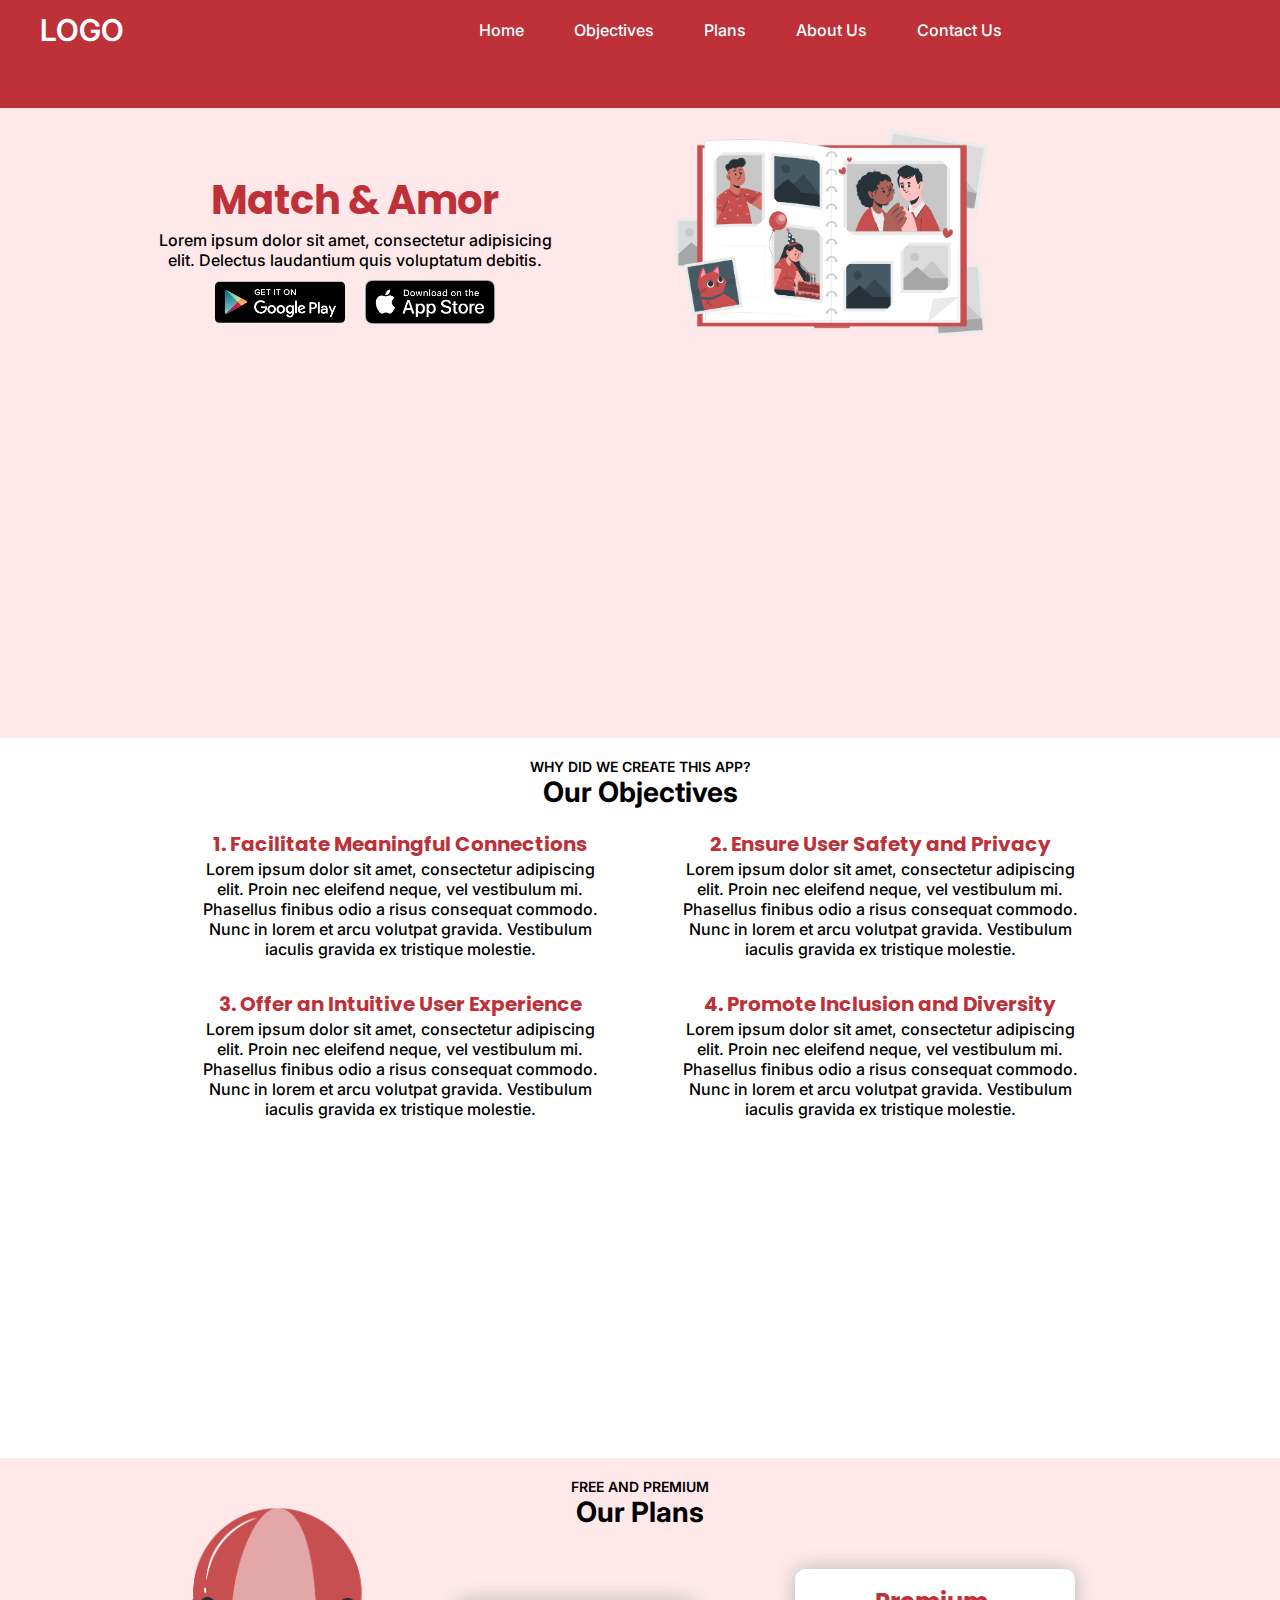
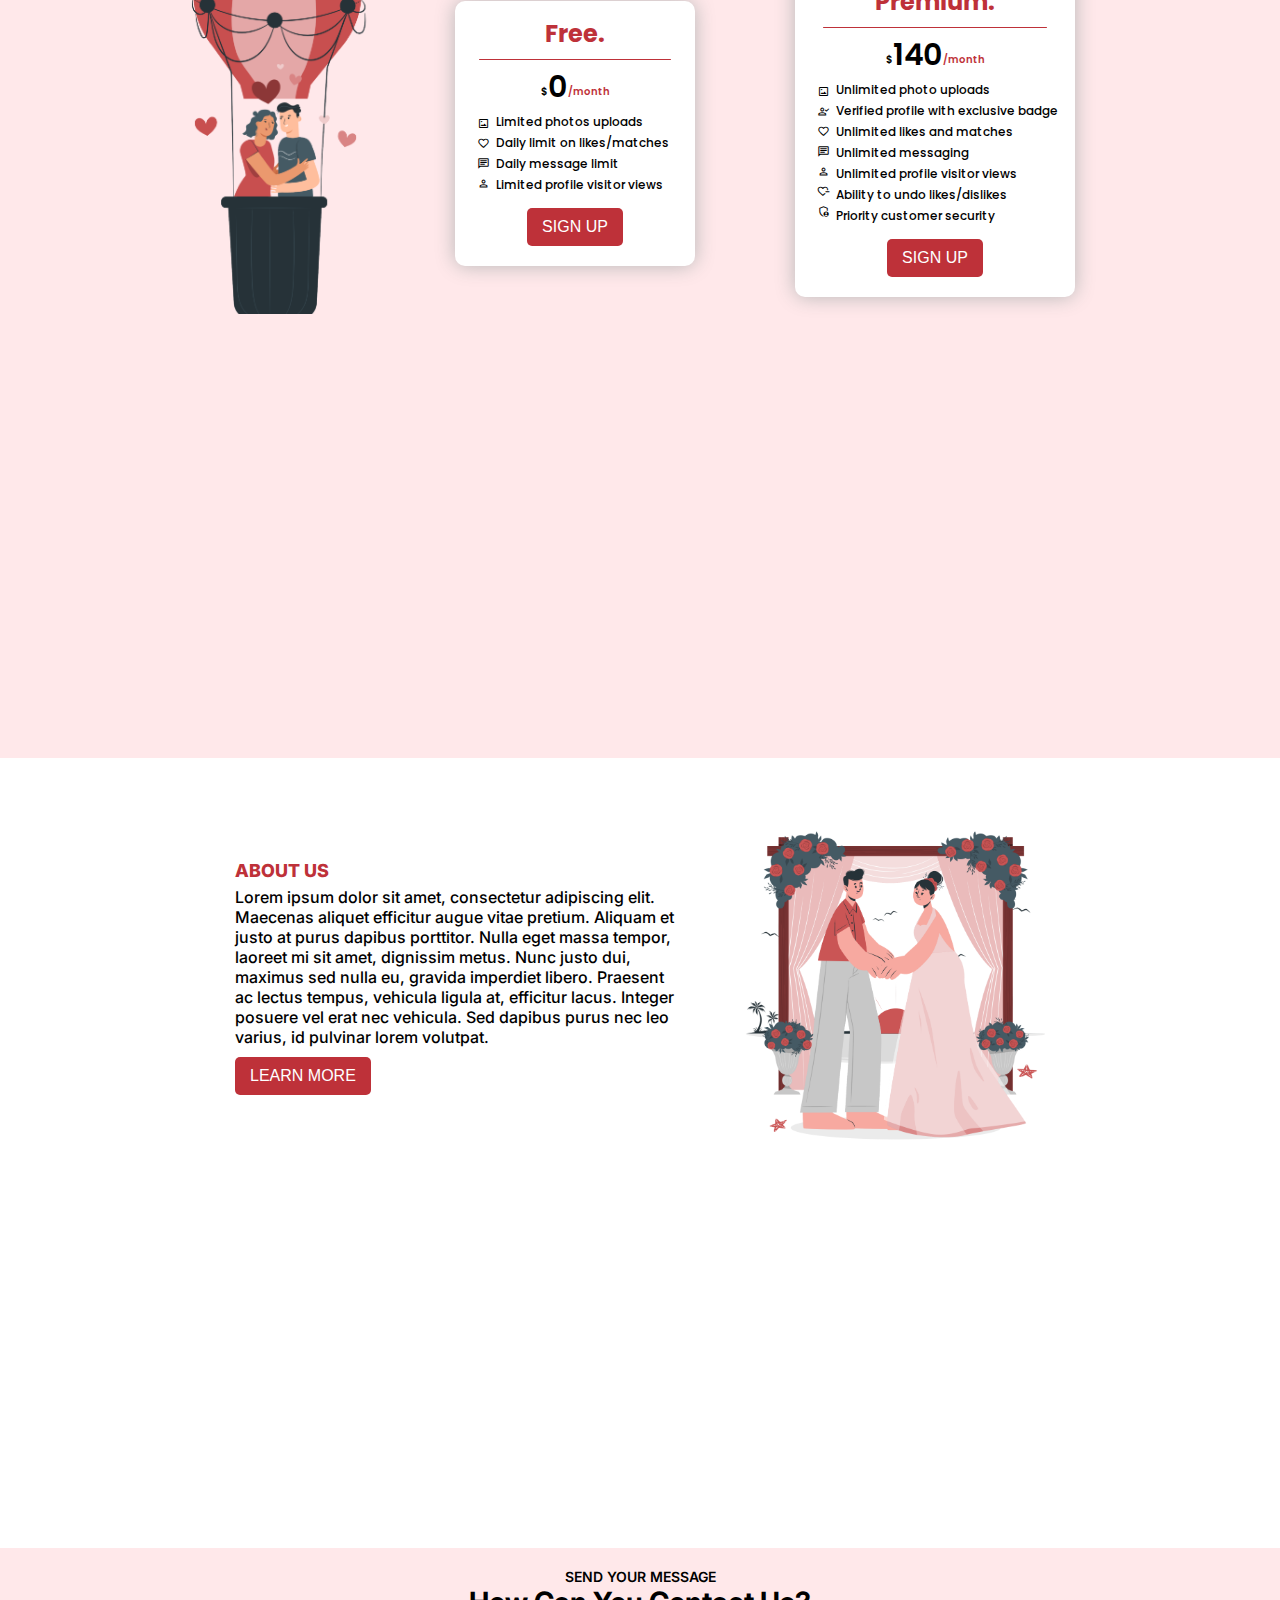
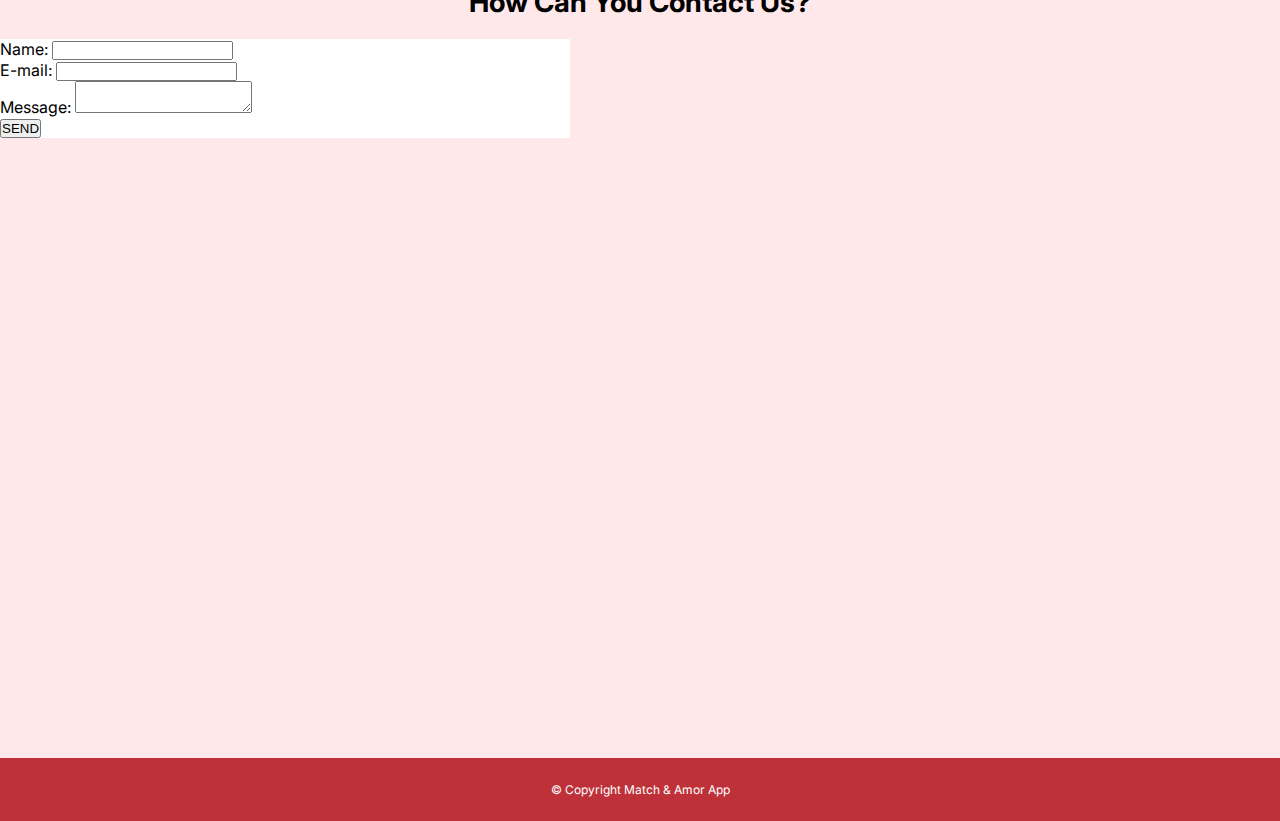
==== commit a3248fc9: "commit" ====
--- a/indexofc.html
+++ b/indexofc.html
@@ -185,13 +185,24 @@
 
             <div class="container-form">
                 <form>
-                    <label for="name">Name:</label>
-                    <input type="text" id="name" name="name" required>
-                    <label for="email">Email:</label>
-                    <input type="email" id="email" name="email" required>
-                    <label for="message">Mensagem:</label>
-                    <textarea id="message" name="message" required></textarea>
-                    <button type="submit">Enviar</button>
+                    <div class="input-name input">
+                        <label for="name" class="label">Name:</label>
+                        <input type="text" id="name" name="name" required>
+                    </div>
+
+                    <div class="input-email input">
+                        <label for="email" class="label">E-mail:</label>
+                        <input type="email" id="email" name="email" required>
+                    </div>
+
+                    <div class="input-message input">
+                        <label for="message" class="label">Message:</label>
+                        <textarea id="message" name="message" required></textarea>
+                    </div>
+
+                    <div class="form-button">
+                        <button type="submit">SEND</button>
+                    </div>
                 </form>
             </div>
         </section>
--- a/styleofc.css
+++ b/styleofc.css
@@ -218,6 +218,7 @@
 .plan-free {
     width: 240px;
 }
+
 .plans {
     background: var(--background-white);
     border-radius: 10px;
@@ -324,15 +325,20 @@
 
 #about > .container-about {
     display: flex;
+    align-items: center;
+    justify-content: center;
+    margin-top: 70px;
+    gap: 60px;
 }
 
 #about > .container-about > .box-left {
-    width: 640px;
+    width: 450px;
 }
 
 #about > .container-about > .box-left > h2 {
     font-size: 18px;
     font-weight: 800;
+    margin-bottom: 6px;
     color: var(--destaque);
 }
 
@@ -348,7 +354,7 @@
     background-color: #BE3139;
     border: none;
     border-radius: 5px;
-    margin-top: 14px;
+    margin-top: 10px;
     margin-bottom: 20px;
     cursor: pointer;
     transition: background-color 0.3s, transform 0.2s;
@@ -370,7 +376,18 @@
 /* CONTACT */
 #contact {
     background: var(--background-red-soft);
-}
+    height: 90vh;
+}
+
+.container-form {
+    background: var(--background-white);
+    width: 570px;
+}
+
+.container-form > form > .label {
+    font-size: 40px;
+}
+
 
 /* FOOTER */
 footer {
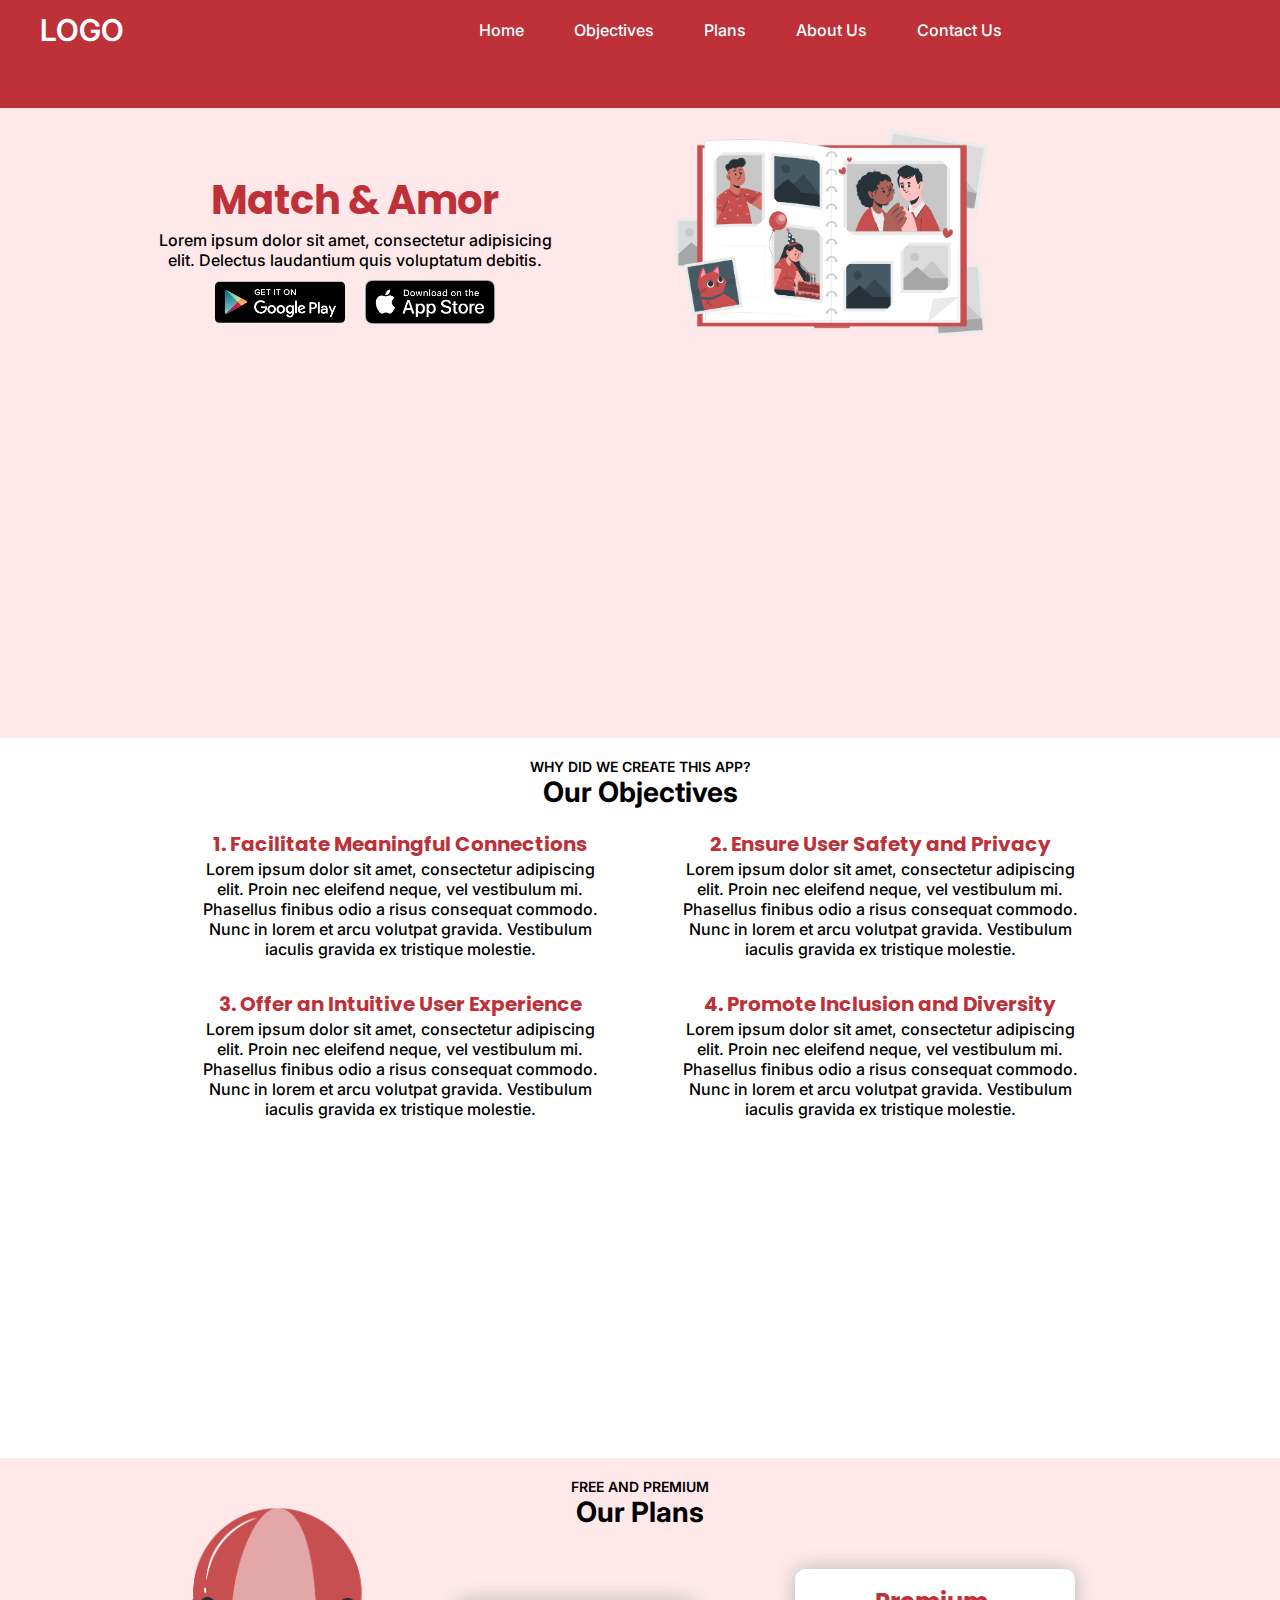
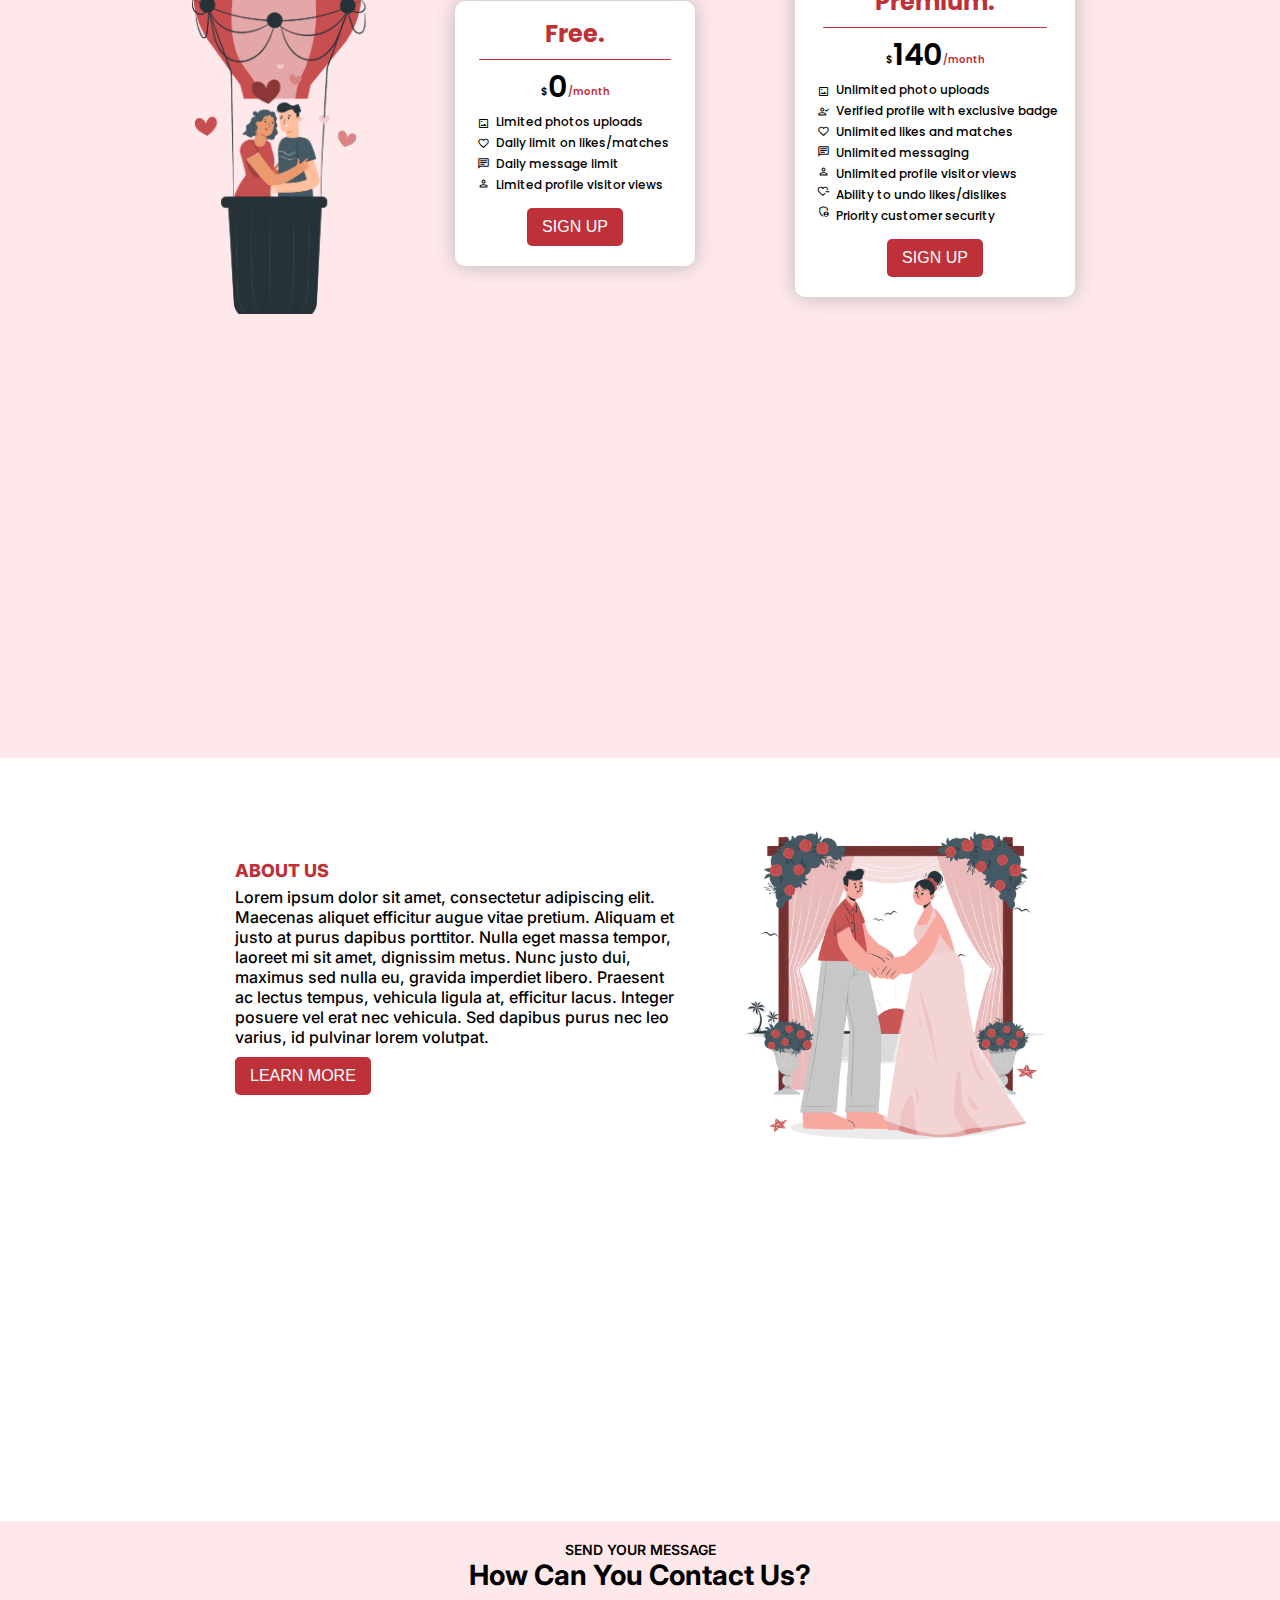
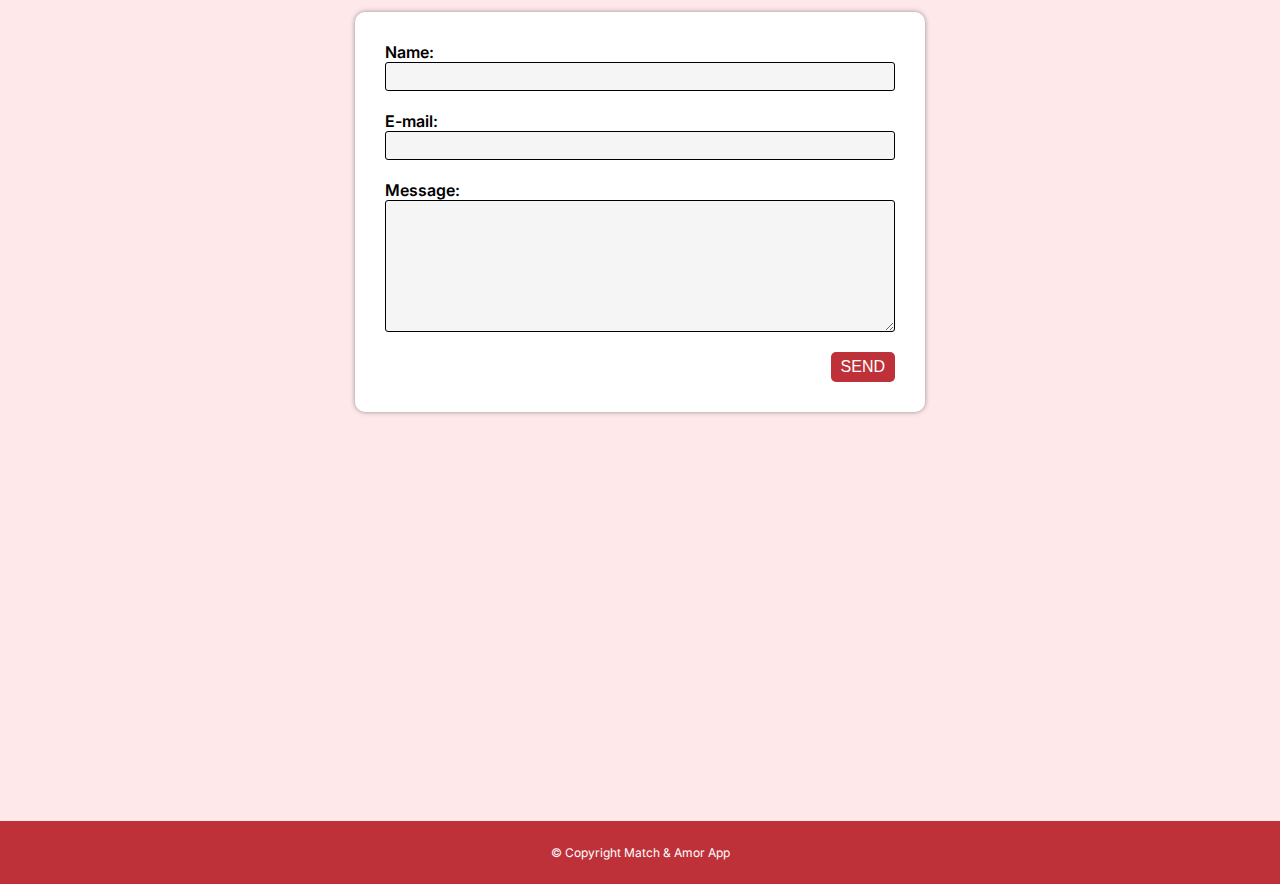
==== commit 612c5303: "commit" ====
--- a/indexofc.html
+++ b/indexofc.html
@@ -185,20 +185,14 @@
 
             <div class="container-form">
                 <form>
-                    <div class="input-name input">
                         <label for="name" class="label">Name:</label>
                         <input type="text" id="name" name="name" required>
-                    </div>
-
-                    <div class="input-email input">
+
                         <label for="email" class="label">E-mail:</label>
                         <input type="email" id="email" name="email" required>
-                    </div>
-
-                    <div class="input-message input">
+                    
                         <label for="message" class="label">Message:</label>
-                        <textarea id="message" name="message" required></textarea>
-                    </div>
+                        <textarea class="text-message" id="message" name="message" required></textarea>
 
                     <div class="form-button">
                         <button type="submit">SEND</button>
--- a/styleofc.css
+++ b/styleofc.css
@@ -120,6 +120,7 @@
     width: 130px;
     align-items: center;
     justify-content: center;
+    cursor: pointer;
 }
 
 .container-home > .home-box > .img-right {
@@ -320,7 +321,7 @@
 
 /* ABOUT */
 #about {
-    height: 80vh;
+    height: 77vh;
 }
 
 #about > .container-about {
@@ -376,18 +377,70 @@
 /* CONTACT */
 #contact {
     background: var(--background-red-soft);
-    height: 90vh;
+    height: 100vh;
 }
 
 .container-form {
     background: var(--background-white);
+    border-radius: 10px;
+    box-shadow: 0px 0px 5px rgb(143, 143, 143);
     width: 570px;
+    margin: 0 auto;
+    display: flex;
+    flex-direction: column;
+    align-items: center;
+}
+
+.container-form > form {
+    display: flex;
+    flex-direction: column;
+    padding: 30px;
+    width: 100%;
 }
 
 .container-form > form > .label {
-    font-size: 40px;
-}
-
+    font-size: 16px;
+    font-weight: 600;
+    display: block;
+}
+
+.container-form > form > .text-message {
+    padding: 50px;
+}
+
+.container-form > form > input, textarea {
+    background: var(--input);
+    border: 1px solid black;
+    padding: 6px;
+    border-radius: 3px;
+    margin-bottom: 20px;
+}
+
+.form-button {
+    display: flex;
+    justify-content: end;
+    width: 100%;
+}
+
+.form-button > button {
+    padding: 6px 10px;
+    font-size: 16px;
+    color: white;
+    background-color: #BE3139;
+    border: none;
+    border-radius: 5px;
+    cursor: pointer;
+    transition: background-color 0.3s, transform 0.2s;
+}
+
+.form-button > button:hover {
+    background-color: #ae0009;
+}
+
+.form-button > button:active {
+    background-color: #640d13; 
+    transform: scale(0.95); 
+}
 
 /* FOOTER */
 footer {
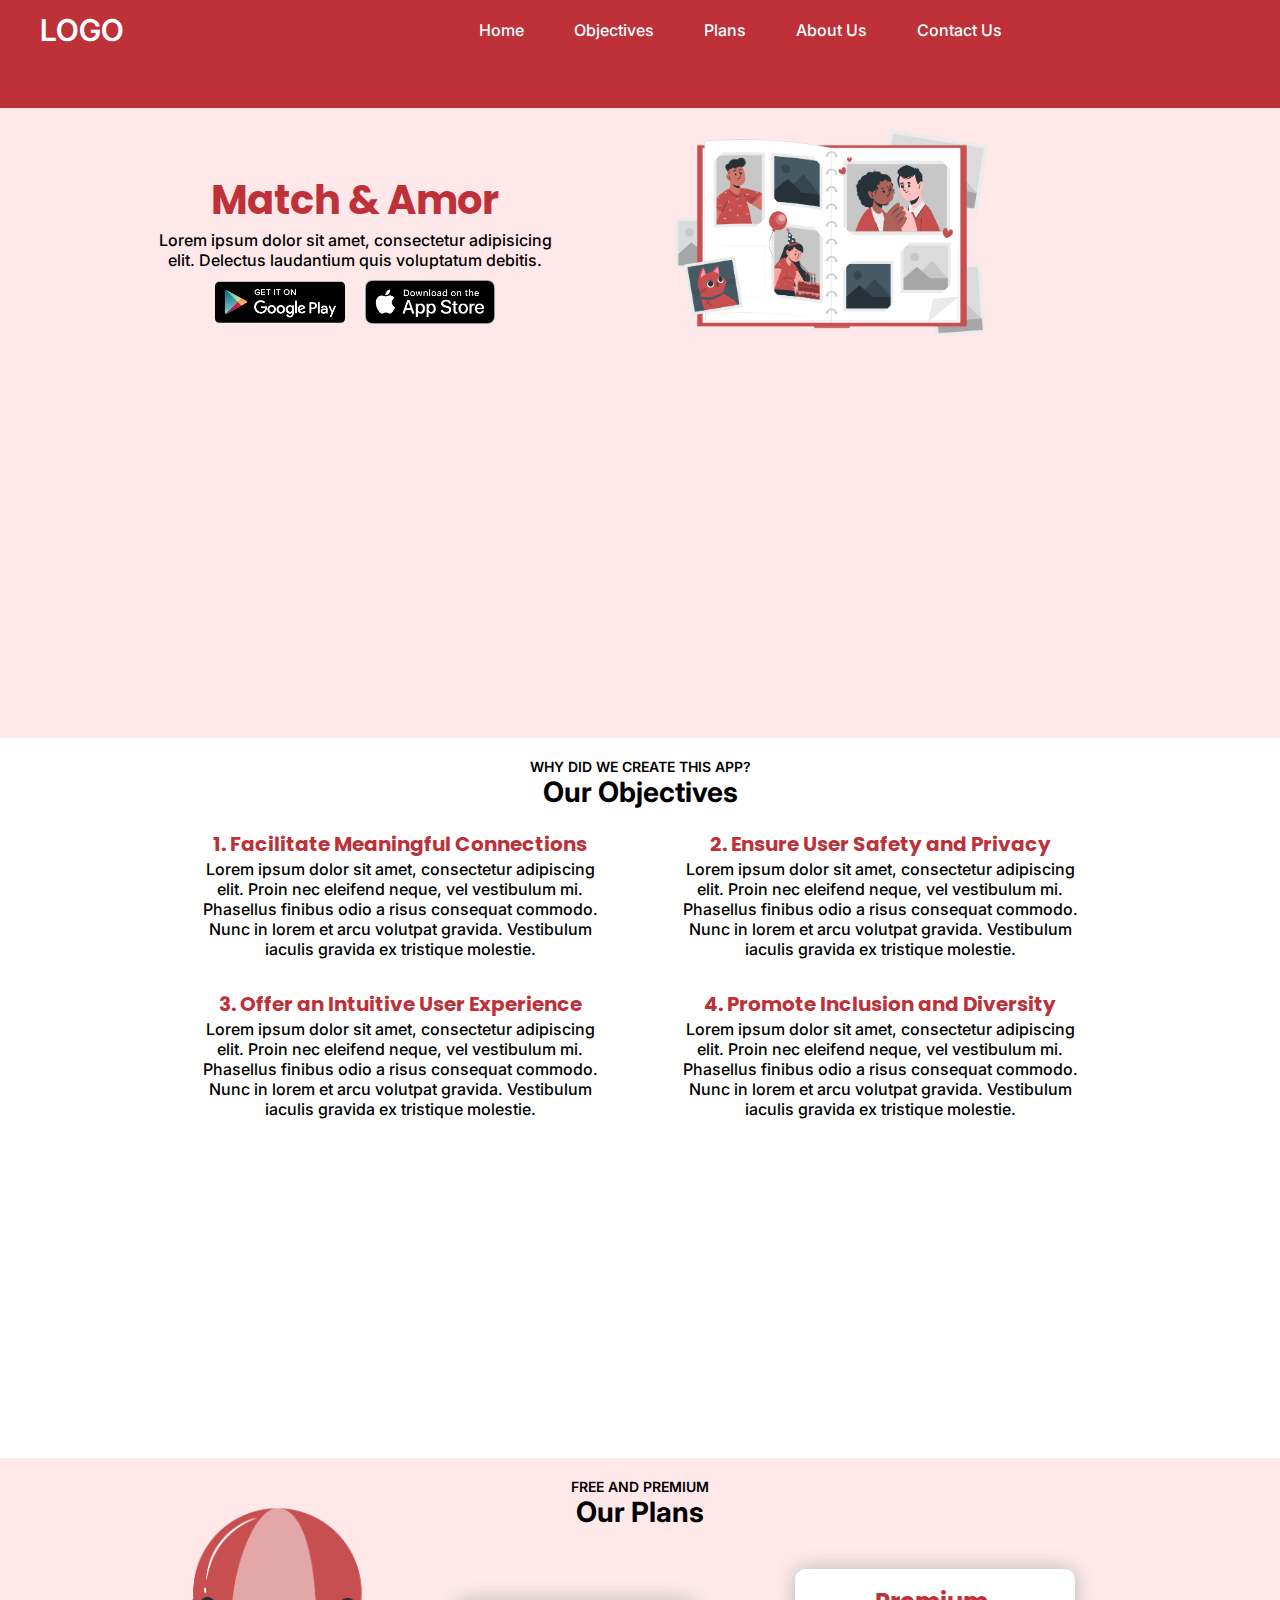
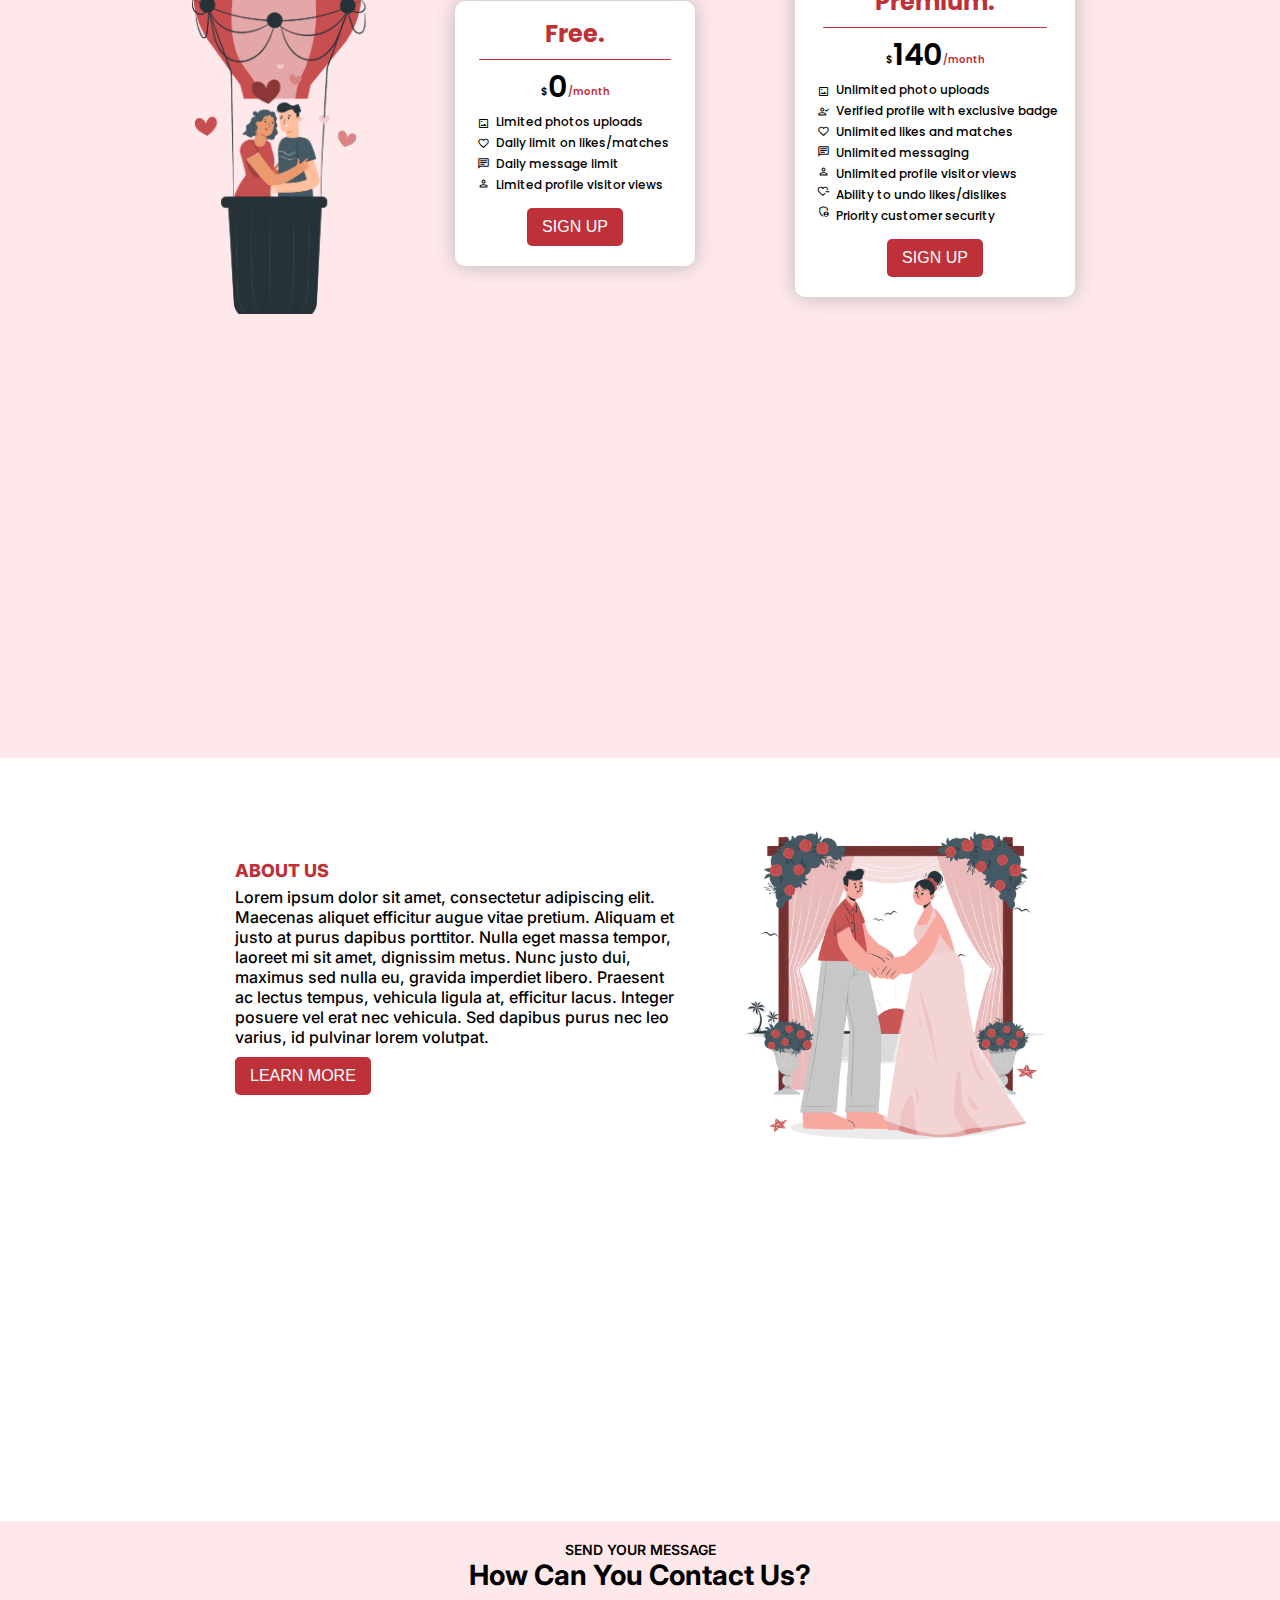
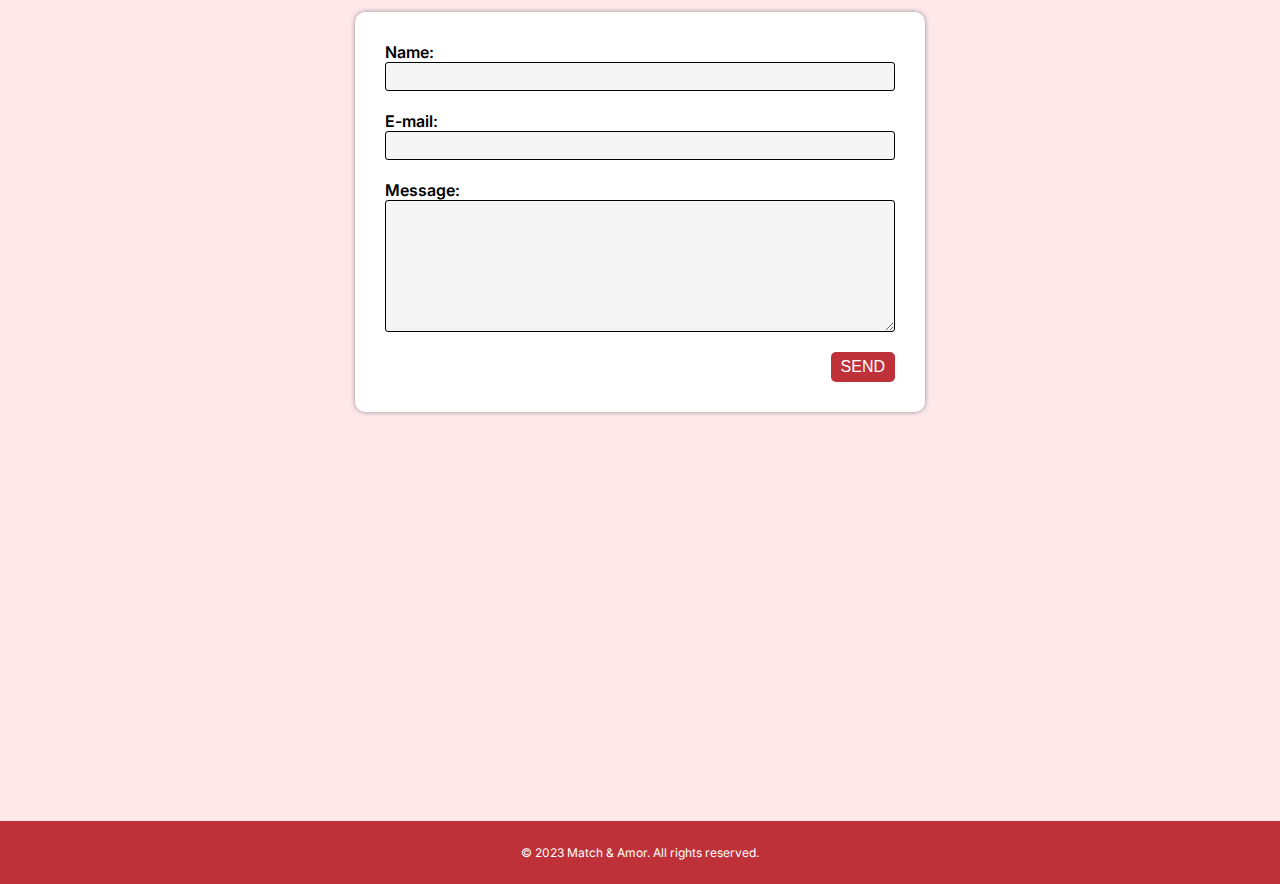
==== commit df3550fe: "commit" ====
--- a/indexofc.html
+++ b/indexofc.html
@@ -6,12 +6,17 @@
     <link rel="stylesheet" href="styleofc.css">
 
     <link rel="stylesheet" href="https://fonts.googleapis.com/css2?family=Material+Symbols+Outlined:opsz,wght,FILL,GRAD@24,400,0,0" />
+
+    <link rel="stylesheet"
+    href="https://cdn.jsdelivr.net/npm/boxicons@latest/css/boxicons.min.css">
     <title>Match & Amor Website App</title>
 </head>
 <body>
     <header>
         <nav>
             <a class="logo" href="#">LOGO</a>
+
+            <div class="bx bx-menu" id="menu-icon"></div>
 
             <div class="nav-menu">
                 <ul>
@@ -87,76 +92,80 @@
                 </div>
 
                 <div class="container-plans">
-                    <div class="plans plan-free">
-                        <h2>Free.</h2>
-                        <hr>
-
-                        <div class="plans-price">
-                            <p class="text-small">$</p>
-                            <p class="text-big">0</p>
-                            <p class="text-small text-red">/month</p>
+                    <div class="container-plans-wrapper">
+                        <div class="plans plan-free">
+                            <h2>Free.</h2>
+                            <hr>
+
+                            <div class="plans-price">
+                                <p class="text-small">$</p>
+                                <p class="text-big">0</p>
+                                <p class="text-small text-red">/month</p>
+                            </div>
+
+                            <div class="plans-benefits">
+                                <div class="container-benefits">
+                                    <div class="container-draws">
+                                        <span class="material-symbols-outlined">imagesmode </span>
+                                        <span class="material-symbols-outlined">favorite</span>
+                                        <span class="material-symbols-outlined">chat</span>
+                                        <span class="material-symbols-outlined">person</span>
+                                    </div>
+
+                                    <div class="container-list">
+                                        <p>Limited photos uploads</p>
+                                        <p>Daily limit on likes/matches</p>
+                                        <p>Daily message limit</p>
+                                        <p>Limited profile visitor views</p>
+                                    </div>
+                                </div>
+                            </div>
+
+                            <div class="plans-button">
+                                <button type="submit">SIGN UP</button>
+                            </div>
                         </div>
-
-                        <div class="plans-benefits">
-                            <div class="container-benefits">
-                                <div class="container-draws">
-                                    <span class="material-symbols-outlined">imagesmode </span>
-                                    <span class="material-symbols-outlined">favorite</span>
-                                    <span class="material-symbols-outlined">chat</span>
-                                    <span class="material-symbols-outlined">person</span>
+                    </div>
+
+
+                    <div class="container-plans-wrapper">
+                        <div class="plans plan-premium">
+                            <h2>Premium.</h2>
+                            <hr>
+
+                            <div class="plans-price">
+                                <p class="text-small">$</p>
+                                <p class="text-big">140</p>
+                                <p class="text-small text-red">/month</p>
+                            </div>
+
+                            <div class="plans-benefits">
+                                <div class="container-benefits">
+                                    <div class="container-draws">
+                                        <span class="material-symbols-outlined">imagesmode </span>
+                                        <span class="material-symbols-outlined">person_check</span>
+                                        <span class="material-symbols-outlined">favorite</span>
+                                        <span class="material-symbols-outlined">chat</span>
+                                        <span class="material-symbols-outlined">person</span>
+                                        <span class="material-symbols-outlined">heart_minus</span>
+                                        <span class="material-symbols-outlined">admin_panel_settings</span>
+                                    </div>
+
+                                    <div class="container-list">
+                                        <p>Unlimited photo uploads</p>
+                                        <p>Verified profile with exclusive badge</p>
+                                        <p>Unlimited likes and matches</p>
+                                        <p>Unlimited messaging</p>
+                                        <p>Unlimited profile visitor views</p>
+                                        <p>Ability to undo likes/dislikes</p>
+                                        <p>Priority customer security</p>
+                                    </div>
                                 </div>
-
-                                <div class="container-list">
-                                    <p>Limited photos uploads</p>
-                                    <p>Daily limit on likes/matches</p>
-                                    <p>Daily message limit</p>
-                                    <p>Limited profile visitor views</p>
-                                </div>
-                            </div>
-                        </div>
-
-                        <div class="plans-button">
-                            <button type="submit">SIGN UP</button>
-                        </div>
-                    </div>
-
-
-                    <div class="plans plan-premium">
-                        <h2>Premium.</h2>
-                        <hr>
-
-                        <div class="plans-price">
-                            <p class="text-small">$</p>
-                            <p class="text-big">140</p>
-                            <p class="text-small text-red">/month</p>
-                        </div>
-
-                        <div class="plans-benefits">
-                            <div class="container-benefits">
-                                <div class="container-draws">
-                                    <span class="material-symbols-outlined">imagesmode </span>
-                                    <span class="material-symbols-outlined">person_check</span>
-                                    <span class="material-symbols-outlined">favorite</span>
-                                    <span class="material-symbols-outlined">chat</span>
-                                    <span class="material-symbols-outlined">person</span>
-                                    <span class="material-symbols-outlined">heart_minus</span>
-                                    <span class="material-symbols-outlined">admin_panel_settings</span>
-                                </div>
-
-                                <div class="container-list">
-                                    <p>Unlimited photo uploads</p>
-                                    <p>Verified profile with exclusive badge</p>
-                                    <p>Unlimited likes and matches</p>
-                                    <p>Unlimited messaging</p>
-                                    <p>Unlimited profile visitor views</p>
-                                    <p>Ability to undo likes/dislikes</p>
-                                    <p>Priority customer security</p>
-                                </div>
-                            </div>
-                        </div>
-
-                        <div class="plans-button">
-                            <button type="submit">SIGN UP</button>
+                            </div>
+
+                            <div class="plans-button">
+                                <button type="submit">SIGN UP</button>
+                            </div>
                         </div>
                     </div>
                 </div>
@@ -203,7 +212,7 @@
     </main>
 
     <footer>
-        <p>© Copyright Match & Amor App</p>
+        <p>&copy; 2023 Match & Amor. All rights reserved.</p>
     </footer>
 
     <script src="script.js"></script>
--- a/styleofc.css
+++ b/styleofc.css
@@ -15,6 +15,19 @@
     scroll-behavior: smooth;
     list-style: none;
     text-decoration: none;
+}
+
+html::-webkit-scrollbar{
+    width: 0.7rem;
+}
+
+html::-webkit-scrollbar-track{
+    background-color: transparent;
+}
+
+html::-webkit-scrollbar-thumb{
+    background: var(--destaque);
+    border-radius: 3px;
 }
 
 body {
@@ -77,6 +90,13 @@
     width: 100%;
 }
 
+#menu-icon{
+    color: #fff;
+    font-size: 24px;
+    cursor: pointer;
+    z-index: 10001;
+    display: none;
+}
 
 /* HOME */
 .container-home {
@@ -224,6 +244,11 @@
     background: var(--background-white);
     border-radius: 10px;
     box-shadow: 0px 0px 20px #b7b7b7;
+    transition: transform 0.3s ease-in-out;
+}
+
+.plans:hover {
+    transform: scale(1.05);
 }
 
 .plans > h2 {
@@ -456,4 +481,4 @@
     font-weight: 400;
     color: white;
     text-align: center;
-}
+}